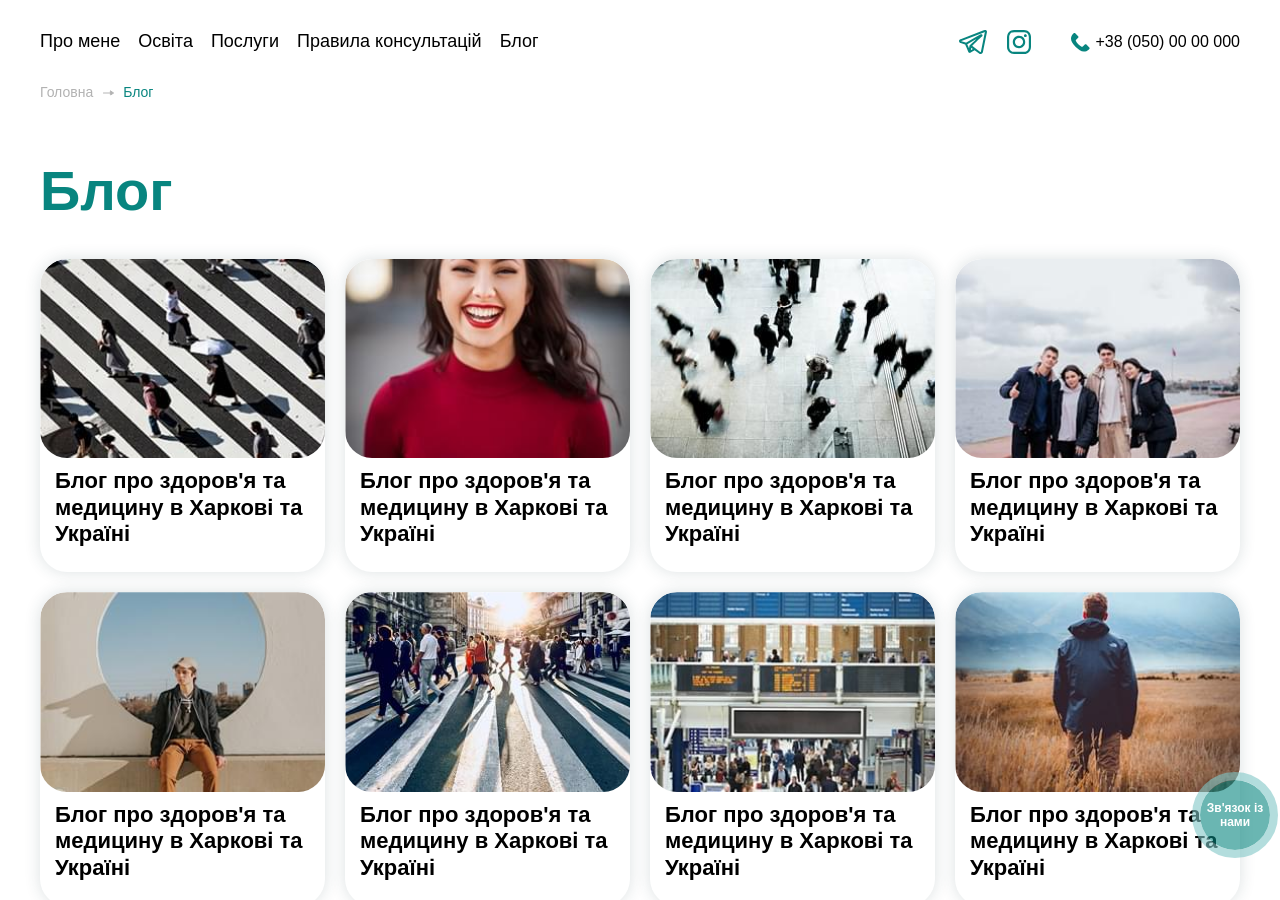
==== blog.html @ d9947105 "first commit" ====
<!DOCTYPE html>
<html lang="en" class="">

<head>
	<title>Blog</title>
	<meta charset="UTF-8">
	<meta name="format-detection" content="telephone=no">
	<!-- <style>body{opacity: 0;}</style> -->
	<link rel="stylesheet" href="css/style.min.css?_v=20260811154626">
	<link rel="shortcut icon" href="favicon.ico">
	<!-- <meta name="robots" content="noindex, nofollow"> -->
	<meta name="viewport" content="width=device-width, initial-scale=1.0">
</head>

<body class="main">
	<div class="wrapper">
		<header class="header">
			<div class="_container">
				<div class="header__right">
					<div class="header__burger">
						<span></span>
						<span></span>
						<span></span>
					</div>

					<nav class="header__navigation">
						<a href="index.html" class="header__link">Про мене</a>
						<a href="index.html#education" class="header__link">Освіта</a>
						<a href="index.html#services" class="header__link">Послуги</a>
						<a href="index.html#roles" class="header__link">Правила консультацій</a>
						<a href="blog.html" class="header__link">Блог</a>
					</nav>
				</div>

				<div class="header__left">
					<div class="header__socials">
						<a href="#" class="header__social">
							<svg width="28" height="24" viewBox="0 0 28 24" fill="none" xmlns="http://www.w3.org/2000/svg">
								<path fill-rule="evenodd" clip-rule="evenodd" d="M6.02925 14.5386C6.08953 14.5521 6.15037 14.5656 6.21107 14.5791C6.27741 14.7276 6.36302 14.9301 6.46281 15.1596C6.70657 15.7267 7.03498 16.483 7.37398 17.2797C8.0652 18.9135 8.76248 20.5742 8.9165 21.0603C9.10713 21.6545 9.30864 22.0461 9.52872 22.3297C9.64241 22.4647 9.77399 22.5998 9.92787 22.6808C10.0054 22.7348 10.0873 22.7753 10.1727 22.8023C10.1764 22.8023 10.1802 22.8023 10.184 22.8023C10.6245 22.9643 11.0261 22.8968 11.2774 22.8158C11.412 22.7753 11.5209 22.7213 11.598 22.6808C11.6373 22.6538 11.6705 22.6402 11.6971 22.6132H11.7033L15.5932 20.2367L20.0866 23.6124C20.1528 23.6664 20.2252 23.7069 20.3017 23.7339C20.8415 23.9634 21.3643 24.0445 21.8559 23.977C22.3469 23.9095 22.7366 23.7205 23.0267 23.4909C23.3108 23.2614 23.5035 23.0183 23.6234 22.8293C23.6846 22.7348 23.7306 22.6537 23.7631 22.5862C23.7793 22.5592 23.7924 22.5187 23.8026 22.5052L23.8155 22.4782L23.8205 22.4647L23.8225 22.4512H23.8243C23.8478 22.3972 23.866 22.3296 23.8784 22.2756L27.9803 1.98089C27.9934 1.91338 28 1.85935 28 1.79183C28 1.19771 27.7718 0.630599 27.2353 0.279526C26.7767 -0.00403267 26.2658 -0.0174696 25.943 0.00953604C25.5946 0.0365416 25.273 0.117565 25.0571 0.185079C24.9448 0.212084 24.8505 0.25252 24.7827 0.279526C24.7486 0.293029 24.7206 0.306558 24.6997 0.306558L24.6841 0.320074L1.67958 9.16447H1.67655C1.66183 9.17797 1.64311 9.178 1.62067 9.1915C1.57608 9.205 1.51648 9.23191 1.4467 9.25892C1.31071 9.32643 1.12008 9.4209 0.924361 9.54242C0.611646 9.75847 -0.107519 10.3391 0.013603 11.2843C0.110226 12.0405 0.639169 12.5132 0.961519 12.7292C1.13852 12.8508 1.30672 12.9452 1.42908 12.9992C1.48593 13.0262 1.60388 13.0667 1.65509 13.0937H1.66802L6.02925 14.5386ZM25.4892 2.18347H25.486C25.4745 2.18347 25.463 2.19698 25.4513 2.19698L2.41884 11.0547C2.40687 11.0682 2.39476 11.0682 2.38251 11.0682L2.36971 11.0818C2.35498 11.0818 2.3302 11.0953 2.29896 11.1088C2.28134 11.1088 2.2629 11.1223 2.24418 11.1358C2.26992 11.1493 2.29469 11.1629 2.31658 11.1764C2.33763 11.1764 2.35374 11.1899 2.36255 11.1899L6.68799 12.6211C6.76713 12.6481 6.84104 12.6752 6.90876 12.7157L21.1913 4.51942L21.2046 4.50591C21.215 4.50591 21.2287 4.49239 21.2451 4.49239C21.2776 4.46538 21.3222 4.45198 21.3753 4.42498C21.4744 4.37096 21.6331 4.28993 21.8117 4.23592C21.936 4.20891 22.3029 4.10088 22.6994 4.2224C22.9441 4.30342 23.1975 4.46547 23.3624 4.74903C23.4442 4.88406 23.4878 5.01899 23.509 5.15401C23.5651 5.35656 23.5562 5.55916 23.5123 5.72119C23.4176 6.09927 23.1522 6.38287 22.9107 6.61242C22.7037 6.80146 20.026 9.32646 17.3846 11.8245C16.0673 13.0802 14.7635 14.309 13.7889 15.2407L13.1489 15.8348L21.2309 21.9245C21.4163 21.9786 21.5259 21.9786 21.5765 21.9786C21.637 21.9651 21.6864 21.938 21.7369 21.911C21.7933 21.857 21.8427 21.803 21.8796 21.749L21.8811 21.7355L25.8596 2.06199C25.8005 2.07549 25.7408 2.08888 25.6833 2.11589C25.6182 2.12939 25.5643 2.15645 25.5288 2.16995C25.5111 2.16995 25.4984 2.18347 25.4915 2.18347H25.4892ZM13.8431 18.9134L12.2307 17.6982L11.8401 20.1422L13.8431 18.9134ZM10.7516 15.2946L12.355 13.7823C13.3296 12.8506 14.6336 11.6218 15.9511 10.3796L17.2896 9.1104L8.31543 14.255L8.36361 14.3765C8.60819 14.9436 8.93811 15.6997 9.27877 16.5099C9.53367 17.104 9.80014 17.7251 10.0428 18.3192L10.4323 15.8888C10.4699 15.6458 10.5866 15.4432 10.7516 15.2946Z" />
							</svg>
						</a>

						<a href="#" class="header__social">
							<svg width="24" height="24" viewBox="0 0 24 24" fill="none" xmlns="http://www.w3.org/2000/svg">
								<path d="M12 2.16867C15.1807 2.16867 15.6145 2.16867 16.9157 2.16867C18.0723 2.16867 18.6506 2.45783 19.0843 2.60241C19.6627 2.89157 20.0964 3.03615 20.5301 3.46988C20.9639 3.90362 21.253 4.33735 21.3976 4.91566C21.5422 5.3494 21.6867 5.92771 21.8313 7.08434C21.8313 8.38554 21.8313 8.6747 21.8313 12C21.8313 15.3253 21.8313 15.6145 21.8313 16.9157C21.8313 18.0723 21.5422 18.6506 21.3976 19.0843C21.1084 19.6627 20.9639 20.0964 20.5301 20.5301C20.0964 20.9639 19.6627 21.253 19.0843 21.3976C18.6506 21.5422 18.0723 21.6867 16.9157 21.8313C15.6145 21.8313 15.3253 21.8313 12 21.8313C8.6747 21.8313 8.38554 21.8313 7.08434 21.8313C5.92771 21.8313 5.3494 21.5422 4.91566 21.3976C4.33735 21.1084 3.90362 20.9639 3.46988 20.5301C3.03615 20.0964 2.74699 19.6627 2.60241 19.0843C2.45783 18.6506 2.31325 18.0723 2.16867 16.9157C2.16867 15.6145 2.16867 15.3253 2.16867 12C2.16867 8.6747 2.16867 8.38554 2.16867 7.08434C2.16867 5.92771 2.45783 5.3494 2.60241 4.91566C2.89157 4.33735 3.03615 3.90362 3.46988 3.46988C3.90362 3.03615 4.33735 2.74699 4.91566 2.60241C5.3494 2.45783 5.92771 2.31325 7.08434 2.16867C8.38554 2.16867 8.81928 2.16867 12 2.16867ZM12 0C8.6747 0 8.38554 0 7.08434 0C5.78313 0 4.91566 0.289157 4.19277 0.578314C3.46988 0.867471 2.74699 1.30121 2.0241 2.0241C1.30121 2.74699 1.01205 3.3253 0.578314 4.19277C0.289157 4.91566 0.144578 5.78313 0 7.08434C0 8.38554 0 8.81928 0 12C0 15.3253 0 15.6145 0 16.9157C0 18.2169 0.289157 19.0843 0.578314 19.8072C0.867471 20.5301 1.30121 21.253 2.0241 21.9759C2.74699 22.6988 3.3253 22.988 4.19277 23.4217C4.91566 23.7108 5.78313 23.8554 7.08434 24C8.38554 24 8.81928 24 12 24C15.1807 24 15.6145 24 16.9157 24C18.2169 24 19.0843 23.7108 19.8072 23.4217C20.5301 23.1325 21.253 22.6988 21.9759 21.9759C22.6988 21.253 22.988 20.6747 23.4217 19.8072C23.7108 19.0843 23.8554 18.2169 24 16.9157C24 15.6145 24 15.1807 24 12C24 8.81928 24 8.38554 24 7.08434C24 5.78313 23.7108 4.91566 23.4217 4.19277C23.1325 3.46988 22.6988 2.74699 21.9759 2.0241C21.253 1.30121 20.6747 1.01205 19.8072 0.578314C19.0843 0.289157 18.2169 0.144578 16.9157 0C15.6145 0 15.3253 0 12 0Z" />
								<path d="M12 5.78313C8.53012 5.78313 5.78313 8.53012 5.78313 12C5.78313 15.4699 8.53012 18.2169 12 18.2169C15.4699 18.2169 18.2169 15.4699 18.2169 12C18.2169 8.53012 15.4699 5.78313 12 5.78313ZM12 16.0482C9.83133 16.0482 7.95181 14.3133 7.95181 12C7.95181 9.83133 9.68675 7.95181 12 7.95181C14.1687 7.95181 16.0482 9.68675 16.0482 12C16.0482 14.1687 14.1687 16.0482 12 16.0482Z" />
								<path d="M18.3614 7.08434C19.1599 7.08434 19.8072 6.43704 19.8072 5.63856C19.8072 4.84007 19.1599 4.19277 18.3614 4.19277C17.563 4.19277 16.9157 4.84007 16.9157 5.63856C16.9157 6.43704 17.563 7.08434 18.3614 7.08434Z" />
							</svg>
						</a>
					</div>

					<a href="tel:380500000000" class="header__phone">
						<svg width="17" height="17" viewBox="0 0 17 17" fill="none" xmlns="http://www.w3.org/2000/svg">
							<path d="M1.75726 0.906195L2.37053 0.292922C2.76105 -0.097602 3.39422 -0.0976027 3.78474 0.292922L6.37053 2.87871C6.76105 3.26923 6.76105 3.9024 6.37053 4.29292L4.57812 6.08533C4.27924 6.38422 4.20514 6.84082 4.39417 7.21888C5.48693 9.40439 7.25906 11.1765 9.44457 12.2693C9.82263 12.4583 10.2792 12.3842 10.5781 12.0853L12.3705 10.2929C12.7611 9.9024 13.3942 9.9024 13.7847 10.2929L16.3705 12.8787C16.7611 13.2692 16.7611 13.9024 16.3705 14.2929L15.7573 14.9062C13.6459 17.0175 10.3033 17.2551 7.91462 15.4636L6.70621 14.5572C4.96268 13.2496 3.41386 11.7008 2.10621 9.95724L1.1999 8.74883C-0.591641 6.36011 -0.354095 3.01755 1.75726 0.906195Z" />
						</svg>
						<span>+38 (050) 00 00 000</span>
					</a>
				</div>
			</div>
		</header>

		<div class="menu">
			<div class="menu__close">
				<span></span>
				<span></span>
			</div>

			<div class="menu__content">
				<div class="menu__title">Навігація</div>

				<nav class="menu__navigation">
					<a href="index.html" class="menu__link">Про мене</a>
					<a href="index.html#education" class="menu__link">Освіта</a>
					<a href="index.html#services" class="menu__link">Послуги</a>
					<a href="index.html#roles" class="menu__link">Правила консультацій</a>
					<a href="blog.html" class="menu__link">Блог</a>
				</nav>

				<div class="menu__socails">
					<a href="#" class="menu__social">
						<img src="img/icon/telegram.svg" alt="Image">
					</a>
					<a href="#" class="menu__social">
						<img src="img/icon/instagram.svg" alt="Image">
					</a>
				</div>
			</div>
		</div>


		<main class="page">
			<div class="breadcrumbs">
				<div class="_container">
					<ul class="breadcrumbs__list">
						<li><a href="index.html" class="breadcrumbs__item link">Головна</a></li>
						<li class="breadcrumbs__item">Блог</li>
					</ul>
				</div>
			</div>

			<section class="blogs section">
				<div class="_container">
					<h2 class="blogs__title section__title">Блог</h2>

					<div class="blogs__body">
						<a href="page.html" class="blogs__item">
							<div class="blogs__item-image">
								<img src="img/blog/image01.jpg" alt="Image">
							</div>
							<h3 class="blogs__item-title">Блог про здоров'я та медицину в Харкові та Україні</h3>
						</a>
						<a href="page.html" class="blogs__item">
							<div class="blogs__item-image">
								<img src="img/blog/image02.jpg" alt="Image">
							</div>
							<h3 class="blogs__item-title">Блог про здоров'я та медицину в Харкові та Україні</h3>
						</a>
						<a href="page.html" class="blogs__item">
							<div class="blogs__item-image">
								<img src="img/blog/image03.jpg" alt="Image">
							</div>
							<h3 class="blogs__item-title">Блог про здоров'я та медицину в Харкові та Україні</h3>
						</a>
						<a href="page.html" class="blogs__item">
							<div class="blogs__item-image">
								<img src="img/blog/image04.jpg" alt="Image">
							</div>
							<h3 class="blogs__item-title">Блог про здоров'я та медицину в Харкові та Україні</h3>
						</a>
						<a href="page.html" class="blogs__item">
							<div class="blogs__item-image">
								<img src="img/blog/image05.jpg" alt="Image">
							</div>
							<h3 class="blogs__item-title">Блог про здоров'я та медицину в Харкові та Україні</h3>
						</a>
						<a href="page.html" class="blogs__item">
							<div class="blogs__item-image">
								<img src="img/blog/image06.jpg" alt="Image">
							</div>
							<h3 class="blogs__item-title">Блог про здоров'я та медицину в Харкові та Україні</h3>
						</a>
						<a href="page.html" class="blogs__item">
							<div class="blogs__item-image">
								<img src="img/blog/image07.jpg" alt="Image">
							</div>
							<h3 class="blogs__item-title">Блог про здоров'я та медицину в Харкові та Україні</h3>
						</a>
						<a href="page.html" class="blogs__item">
							<div class="blogs__item-image">
								<img src="img/blog/image08.jpg" alt="Image">
							</div>
							<h3 class="blogs__item-title">Блог про здоров'я та медицину в Харкові та Україні</h3>
						</a>
						<a href="page.html" class="blogs__item">
							<div class="blogs__item-image">
								<img src="img/blog/image09.jpg" alt="Image">
							</div>
							<h3 class="blogs__item-title">Блог про здоров'я та медицину в Харкові та Україні</h3>
						</a>
						<a href="page.html" class="blogs__item">
							<div class="blogs__item-image">
								<img src="img/blog/image10.jpg" alt="Image">
							</div>
							<h3 class="blogs__item-title">Блог про здоров'я та медицину в Харкові та Україні</h3>
						</a>
					</div>
				</div>
			</section>

			<div class="info">
				<div class="_container">
					<div class="info__body">
						<h2>Текст для SEO</h2>
						<p><a href="#">Lorem Ipsum</a> - це текст-"риба", що використовується в друкарстві та дизайні. Lorem Ipsum є, фактично, стандартною "рибою" аж з XVI сторіччя, коли невідомий друкар взяв шрифтову гранку та склав на ній підбірку зразків шрифтів. "Риба" не тільки успішно пережила п'ять століть, але й прижилася в електронному верстуванні, залишаючись по суті незмінною. Вона популяризувалась в 60-их роках минулого сторіччя завдяки виданню зразків шрифтів Letraset, які містили уривки з Lorem Ipsum, і вдруге - нещодавно завдяки програмам комп'ютерного верстування на кшталт Aldus Pagemaker, які використовували різні версії Lorem Ipsum.</p>
						<blockquote>Звідки він походить?На відміну від поширеної думки Lorem Ipsum не є випадковим набором літер. Він походить з уривку класичної латинської літератури 45 року до н.е., тобто має більш як 2000-річну історію.</blockquote>
						<p>верстуванні, залишаючись по суті незмінною. Вона популяризувалась в 60-их роках минулого сторіччя завдяки виданню зразків шрифтів Letraset, які містили уривки з Lorem Ipsum, і вдруге - нещодавно завдяки програмам комп'ютерного верстування на кшталт Aldus Pagemaker, які використовували різні версії Lorem Ipsum.</p>
						<ul>
							<li>Позиція у списку Letraset</li>
							<li>Позиція у списку Letraset</li>
						</ul>
						<p>Lorem Ipsum, і в 60-их роках минулого сторіччя завдяки виданню зразків шрифтів Letraset, які містили уривки з Lorem Ipsum, і вдруге - нещодавно завдяки програмам комп'ютерного вдруге - нещодавно завдяки програмам комп'ютерного верстування на кшталт Aldus Pagemaker, які використовували різні версії Lorem Ipsum.</p>
						<ol>
							<li>Позиція у списку Letraset</li>
							<li>Позиція у списку Letraset</li>
						</ol>
						<table>
							<tr>
								<th>Table column name</th>
								<th>Table column name</th>
								<th>Table column name</th>
								<th>Table column name</th>
							</tr>
							<tr>
								<td>Table Content</td>
								<td>Here is also the content of the table</td>
								<td>Here is also the content of the table</td>
								<td>Table Content</td>
							</tr>
							<tr>
								<td>Table Content</td>
								<td>Here is also the content of the table</td>
								<td>Here is also the content of the table</td>
								<td>Table Content</td>
							</tr>
							<tr>
								<td>Table Content</td>
								<td>Here is also the content of the table</td>
								<td>Here is also the content of the table</td>
								<td>Table Content</td>
							</tr>
							<tr>
								<td>Table Content</td>
								<td>Here is also the content of the table</td>
								<td>Here is also the content of the table</td>
								<td>Table Content</td>
							</tr>
						</table>
						<h1>H1 Heading — 40 px</h1>
						<h2>H2 Heading — 28 px</h2>
						<h3>H3 Heading — 24 px</h3>
						<h4>H4 Heading — 22 px</h4>
						<h5>H5 Heading — 20 px</h5>
						<h6>H6 Heading — 18 px</h6>
					</div>
				</div>
			</div>
		</main>

		<a href="#" class="callback">Зв'язок із нами</a>
		<footer class="footer">
			<div class="_container">
				<div class="footer__main">
					<div class="footer__nav">
						<div class="footer__nav-title">Навігація</div>

						<nav class="footer__nav-list">
							<a href="index.html" class="footer__nav-link">Про мене</a>
							<a href="index.html#education" class="footer__nav-link">Освіта</a>
							<a href="index.html#services" class="footer__nav-link">Послуги</a>
							<a href="index.html#roles" class="footer__nav-link">Правила консультацій</a>
							<a href="blog.html" class="footer__nav-link">Блог</a>
						</nav>
					</div>

					<div class="footer__socials">
						<a href="#" class="footer__social">
							<svg width="28" height="24" viewBox="0 0 28 24" fill="none" xmlns="http://www.w3.org/2000/svg">
								<path fill-rule="evenodd" clip-rule="evenodd" d="M6.02925 14.5386C6.08953 14.5521 6.15037 14.5656 6.21107 14.5791C6.27741 14.7276 6.36302 14.9301 6.46281 15.1596C6.70657 15.7267 7.03498 16.483 7.37398 17.2797C8.0652 18.9135 8.76248 20.5742 8.9165 21.0603C9.10713 21.6545 9.30864 22.0461 9.52872 22.3297C9.64241 22.4647 9.77399 22.5998 9.92787 22.6808C10.0054 22.7348 10.0873 22.7753 10.1727 22.8023C10.1764 22.8023 10.1802 22.8023 10.184 22.8023C10.6245 22.9643 11.0261 22.8968 11.2774 22.8158C11.412 22.7753 11.5209 22.7213 11.598 22.6808C11.6373 22.6538 11.6705 22.6402 11.6971 22.6132H11.7033L15.5932 20.2367L20.0866 23.6124C20.1528 23.6664 20.2252 23.7069 20.3017 23.7339C20.8415 23.9634 21.3643 24.0445 21.8559 23.977C22.3469 23.9095 22.7366 23.7205 23.0267 23.4909C23.3108 23.2614 23.5035 23.0183 23.6234 22.8293C23.6846 22.7348 23.7306 22.6537 23.7631 22.5862C23.7793 22.5592 23.7924 22.5187 23.8026 22.5052L23.8155 22.4782L23.8205 22.4647L23.8225 22.4512H23.8243C23.8478 22.3972 23.866 22.3296 23.8784 22.2756L27.9803 1.98089C27.9934 1.91338 28 1.85935 28 1.79183C28 1.19771 27.7718 0.630599 27.2353 0.279526C26.7767 -0.00403267 26.2658 -0.0174696 25.943 0.00953604C25.5946 0.0365416 25.273 0.117565 25.0571 0.185079C24.9448 0.212084 24.8505 0.25252 24.7827 0.279526C24.7486 0.293029 24.7206 0.306558 24.6997 0.306558L24.6841 0.320074L1.67958 9.16447H1.67655C1.66183 9.17797 1.64311 9.178 1.62067 9.1915C1.57608 9.205 1.51648 9.23191 1.4467 9.25892C1.31071 9.32643 1.12008 9.4209 0.924361 9.54242C0.611646 9.75847 -0.107519 10.3391 0.013603 11.2843C0.110226 12.0405 0.639169 12.5132 0.961519 12.7292C1.13852 12.8508 1.30672 12.9452 1.42908 12.9992C1.48593 13.0262 1.60388 13.0667 1.65509 13.0937H1.66802L6.02925 14.5386ZM25.4892 2.18347H25.486C25.4745 2.18347 25.463 2.19698 25.4513 2.19698L2.41884 11.0547C2.40687 11.0682 2.39476 11.0682 2.38251 11.0682L2.36971 11.0818C2.35498 11.0818 2.3302 11.0953 2.29896 11.1088C2.28134 11.1088 2.2629 11.1223 2.24418 11.1358C2.26992 11.1493 2.29469 11.1629 2.31658 11.1764C2.33763 11.1764 2.35374 11.1899 2.36255 11.1899L6.68799 12.6211C6.76713 12.6481 6.84104 12.6752 6.90876 12.7157L21.1913 4.51942L21.2046 4.50591C21.215 4.50591 21.2287 4.49239 21.2451 4.49239C21.2776 4.46538 21.3222 4.45198 21.3753 4.42498C21.4744 4.37096 21.6331 4.28993 21.8117 4.23592C21.936 4.20891 22.3029 4.10088 22.6994 4.2224C22.9441 4.30342 23.1975 4.46547 23.3624 4.74903C23.4442 4.88406 23.4878 5.01899 23.509 5.15401C23.5651 5.35656 23.5562 5.55916 23.5123 5.72119C23.4176 6.09927 23.1522 6.38287 22.9107 6.61242C22.7037 6.80146 20.026 9.32646 17.3846 11.8245C16.0673 13.0802 14.7635 14.309 13.7889 15.2407L13.1489 15.8348L21.2309 21.9245C21.4163 21.9786 21.5259 21.9786 21.5765 21.9786C21.637 21.9651 21.6864 21.938 21.7369 21.911C21.7933 21.857 21.8427 21.803 21.8796 21.749L21.8811 21.7355L25.8596 2.06199C25.8005 2.07549 25.7408 2.08888 25.6833 2.11589C25.6182 2.12939 25.5643 2.15645 25.5288 2.16995C25.5111 2.16995 25.4984 2.18347 25.4915 2.18347H25.4892ZM13.8431 18.9134L12.2307 17.6982L11.8401 20.1422L13.8431 18.9134ZM10.7516 15.2946L12.355 13.7823C13.3296 12.8506 14.6336 11.6218 15.9511 10.3796L17.2896 9.1104L8.31543 14.255L8.36361 14.3765C8.60819 14.9436 8.93811 15.6997 9.27877 16.5099C9.53367 17.104 9.80014 17.7251 10.0428 18.3192L10.4323 15.8888C10.4699 15.6458 10.5866 15.4432 10.7516 15.2946Z" />
							</svg>
						</a>

						<a href="#" class="footer__social">
							<svg width="24" height="24" viewBox="0 0 24 24" fill="none" xmlns="http://www.w3.org/2000/svg">
								<path d="M12 2.16867C15.1807 2.16867 15.6145 2.16867 16.9157 2.16867C18.0723 2.16867 18.6506 2.45783 19.0843 2.60241C19.6627 2.89157 20.0964 3.03615 20.5301 3.46988C20.9639 3.90362 21.253 4.33735 21.3976 4.91566C21.5422 5.3494 21.6867 5.92771 21.8313 7.08434C21.8313 8.38554 21.8313 8.6747 21.8313 12C21.8313 15.3253 21.8313 15.6145 21.8313 16.9157C21.8313 18.0723 21.5422 18.6506 21.3976 19.0843C21.1084 19.6627 20.9639 20.0964 20.5301 20.5301C20.0964 20.9639 19.6627 21.253 19.0843 21.3976C18.6506 21.5422 18.0723 21.6867 16.9157 21.8313C15.6145 21.8313 15.3253 21.8313 12 21.8313C8.6747 21.8313 8.38554 21.8313 7.08434 21.8313C5.92771 21.8313 5.3494 21.5422 4.91566 21.3976C4.33735 21.1084 3.90362 20.9639 3.46988 20.5301C3.03615 20.0964 2.74699 19.6627 2.60241 19.0843C2.45783 18.6506 2.31325 18.0723 2.16867 16.9157C2.16867 15.6145 2.16867 15.3253 2.16867 12C2.16867 8.6747 2.16867 8.38554 2.16867 7.08434C2.16867 5.92771 2.45783 5.3494 2.60241 4.91566C2.89157 4.33735 3.03615 3.90362 3.46988 3.46988C3.90362 3.03615 4.33735 2.74699 4.91566 2.60241C5.3494 2.45783 5.92771 2.31325 7.08434 2.16867C8.38554 2.16867 8.81928 2.16867 12 2.16867ZM12 0C8.6747 0 8.38554 0 7.08434 0C5.78313 0 4.91566 0.289157 4.19277 0.578314C3.46988 0.867471 2.74699 1.30121 2.0241 2.0241C1.30121 2.74699 1.01205 3.3253 0.578314 4.19277C0.289157 4.91566 0.144578 5.78313 0 7.08434C0 8.38554 0 8.81928 0 12C0 15.3253 0 15.6145 0 16.9157C0 18.2169 0.289157 19.0843 0.578314 19.8072C0.867471 20.5301 1.30121 21.253 2.0241 21.9759C2.74699 22.6988 3.3253 22.988 4.19277 23.4217C4.91566 23.7108 5.78313 23.8554 7.08434 24C8.38554 24 8.81928 24 12 24C15.1807 24 15.6145 24 16.9157 24C18.2169 24 19.0843 23.7108 19.8072 23.4217C20.5301 23.1325 21.253 22.6988 21.9759 21.9759C22.6988 21.253 22.988 20.6747 23.4217 19.8072C23.7108 19.0843 23.8554 18.2169 24 16.9157C24 15.6145 24 15.1807 24 12C24 8.81928 24 8.38554 24 7.08434C24 5.78313 23.7108 4.91566 23.4217 4.19277C23.1325 3.46988 22.6988 2.74699 21.9759 2.0241C21.253 1.30121 20.6747 1.01205 19.8072 0.578314C19.0843 0.289157 18.2169 0.144578 16.9157 0C15.6145 0 15.3253 0 12 0Z" />
								<path d="M12 5.78313C8.53012 5.78313 5.78313 8.53012 5.78313 12C5.78313 15.4699 8.53012 18.2169 12 18.2169C15.4699 18.2169 18.2169 15.4699 18.2169 12C18.2169 8.53012 15.4699 5.78313 12 5.78313ZM12 16.0482C9.83133 16.0482 7.95181 14.3133 7.95181 12C7.95181 9.83133 9.68675 7.95181 12 7.95181C14.1687 7.95181 16.0482 9.68675 16.0482 12C16.0482 14.1687 14.1687 16.0482 12 16.0482Z" />
								<path d="M18.3614 7.08434C19.1599 7.08434 19.8072 6.43704 19.8072 5.63856C19.8072 4.84007 19.1599 4.19277 18.3614 4.19277C17.563 4.19277 16.9157 4.84007 16.9157 5.63856C16.9157 6.43704 17.563 7.08434 18.3614 7.08434Z" />
							</svg>
						</a>
					</div>
				</div>

				<div class="footer__bottom">
					<div class="footer__info">Усі права захищено 2026</div>
					<a href="#" class="footer__author">
						<svg width="86" height="26" viewBox="0 0 86 26" fill="none" xmlns="http://www.w3.org/2000/svg">
							<path fill-rule="evenodd" clip-rule="evenodd" d="M39.7077 17.31V20.3841H27.3735V17.31H39.7077ZM39.7077 11.454V14.5285H27.3735V11.454H39.7077ZM39.7077 5.59866V8.67177H27.3735V5.59866H39.7077ZM65.1803 5.40302V20.5784H62.2224V5.40302H65.1803ZM65.1803 0.0868823V3.16082H62.2224V0.0868823H65.1803ZM13.0856 5.20725V8.28125H8.02179V20.3841H5.06385V8.28125H0V5.20725H13.0856ZM78.699 12.9908L86 20.579H81.8162L76.6068 15.1639L71.3987 20.579H67.2143L74.5159 12.9903L67.2143 5.40272H71.3987L76.6068 10.8163L81.8162 5.40272H86L78.699 12.9908ZM44.1147 5.20725H48.5516C54.2583 5.20725 58.9026 10.0337 58.9026 15.9658V20.3835H55.9458V15.9658C55.9458 11.7285 52.6278 8.28125 48.5516 8.28125H47.0714V20.3835H44.1147V5.20725ZM18.2569 15.8492L18.2456 15.8265L16.8534 11.5809C15.2482 6.72508 16.9779 1.97748 19.6916 0H23.0296C19.9927 3.4766 18.8816 6.53392 20.0764 10.1503L21.4691 14.3956L21.4803 14.4186C23.0851 19.2755 21.3528 24.022 18.6421 26H15.305C18.3406 22.5229 19.4517 19.4656 18.2569 15.8492Z" />
						</svg>
					</a>
				</div>
			</div>
		</footer>

	</div>
	<script src="js/app.min.js?_v=20260811154626"></script>
</body>

</html>
---- css/style.min.css ----
@font-face{font-family:Inter;font-display:swap;src:url(../fonts/Inter-Bold.woff2) format("woff2");font-weight:700;font-style:normal}@font-face{font-family:Inter;font-display:swap;src:url(../fonts/Inter-Regular.woff2) format("woff2");font-weight:400;font-style:normal}*{padding:0;margin:0;border:0}*,*::after,*::before{box-sizing:border-box}*::after,*::before{display:inline-block}body,html{height:100%;overflow:hidden;min-width:320px}body{color:#000;font-family:Montserrat,sans-serif;font-size:1rem;line-height:1.2;-ms-text-size-adjust:100%;-moz-text-size-adjust:100%;-webkit-text-size-adjust:100%;-webkit-font-smoothing:antialiased;-moz-osx-font-smoothing:grayscale}button,input,textarea{font-family:Montserrat,sans-serif;font-size:inherit;line-height:inherit;color:inherit;background-color:rgba(0,0,0,0)}input,textarea{width:100%}label{display:inline-block}button,option,select{cursor:pointer}a{display:inline-block;color:inherit;text-decoration:none}ul li{list-style:none}img{vertical-align:top}h1,h2,h3,h4,h5,h6{font-weight:inherit;font-size:inherit}html{scroll-behavior:smooth}.wrapper{height:100%;display:flex;flex-direction:column;overflow-y:auto;overflow-x:hidden;-webkit-overflow-scrolling:touch}.wrapper>main{flex:1 1 auto}.wrapper>*{min-width:0}.lock .wrapper{overflow:hidden;touch-action:none;-ms-scroll-chaining:none;overscroll-behavior:none}._container{padding:0 20px}.header{position:sticky;z-index:20;top:0;left:0;width:100%;background-color:#fff;padding-top:env(safe-area-inset-top);transition:all .5s ease}.header::before{content:"";position:absolute;top:calc(-1*env(safe-area-inset-top));left:0;width:100%;height:env(safe-area-inset-top);background-color:#fff;z-index:-1}.header.scroll{box-shadow:0 0 20px rgba(0,0,0,.2)}.header ._container{display:flex;align-items:center;justify-content:space-between;gap:20px;height:84px}.header__right{display:flex;align-items:center}.header__burger{display:flex;flex-direction:column;justify-content:space-between;width:30px;height:24px}.header__burger span{width:100%;height:3px;border-radius:25px;background-color:#000}.header__burger span:nth-child(2){width:20px}.header__navigation{display:none}.header__left{display:flex;align-items:center;gap:20px}.header__socials{display:flex;gap:20px}.header__social{height:24px}.header__social svg{height:100%;fill:#08857f;transition:fill .5s ease}.header__phone{display:flex;align-items:center;gap:5px}.header__phone svg{height:24px;width:24px;fill:#08857f;transition:fill .5s ease}.header__phone span{display:none;white-space:nowrap;line-height:120%;transition:color .5s ease}.menu{position:fixed;z-index:30;top:0;left:0;width:100%;height:100vh;padding:0 20px;background-color:#f1fcfa;-webkit-transform:translateY(-150%);transform:translateY(-150%);transition:all .8s ease}.menu.active{-webkit-transform:translateY(0);transform:translateY(0)}.menu__close{position:relative;margin:30px 0;height:24px;width:30px}.menu__close span{position:absolute;top:50%;left:50%;-webkit-transform:translate(-50%,-50%);transform:translate(-50%,-50%);width:30px;height:3px;border-radius:25px;background-color:#000}.menu__close span:first-child{-webkit-transform:translate(-50%,-50%) rotate(45deg);transform:translate(-50%,-50%) rotate(45deg)}.menu__close span:last-child{-webkit-transform:translate(-50%,-50%) rotate(-45deg);transform:translate(-50%,-50%) rotate(-45deg)}.menu__content{margin:0 -20px;padding:0 20px 50px;height:calc(100vh - 84px);overflow-y:auto}.menu__title{margin-bottom:25px;font-size:40px;font-weight:700;line-height:140%;color:#08857f}.menu__navigation{margin-bottom:70px;display:flex;flex-direction:column;gap:25px}.menu__link{font-size:35px;font-weight:700;line-height:120%;color:#617d7b}.menu__socails{display:flex;justify-content:center;gap:30px}.menu__social{height:24px}.menu__social img{height:100%}.footer{margin-top:45px;padding:45px 0;background-color:#f1fcfa}.footer__main{margin-bottom:50px;display:flex;flex-direction:column;align-items:center;gap:50px}.footer__nav{display:flex;flex-direction:column;gap:15px}.footer__nav-title{font-size:20px;font-weight:700;line-height:120%;text-align:center;color:#08857f}.footer__nav-list{display:flex;flex-direction:column;align-items:center;gap:10px}.footer__nav-link{font-weight:700;line-height:120%;text-align:center;color:#617d7b;transition:color .5s ease}.footer__socials{display:flex;justify-content:center;gap:15px}.footer__social{height:24px}.footer__social svg{height:100%;fill:#08857f;transition:fill .5s ease}.footer__bottom{display:flex;flex-direction:column;align-items:center;gap:45px}.footer__info{font-size:16px;font-weight:700;line-height:120%;color:#08857f}.footer__author{height:26px}.footer__author svg{height:100%;fill:#dae9e6;transition:fill .5s ease}body::after{content:"";background-color:rgba(0,0,0,.5);position:fixed;width:100%;height:100%;top:0;left:0;opacity:0;transition:opacity .8s ease 0s;pointer-events:none;z-index:149}.popup_show body::after{opacity:1}.popup{position:fixed;top:0;left:0;bottom:0;right:0;transition:visibility .8s ease 0s;visibility:hidden;pointer-events:none}.popup.popup_show{z-index:150;visibility:visible;overflow:auto;pointer-events:auto}.popup.popup_show .popup__content{visibility:visible;-webkit-transform:scale(1);transform:scale(1)}.popup__wrapper{display:flex;flex-direction:column;align-items:center;padding:20px 0;min-height:100%;flex:1 1 auto;width:100%;display:flex;justify-content:center;align-items:center}.popup__content{position:relative;display:flex;flex-direction:column;gap:20px;visibility:hidden;-webkit-transform:scale(0);transform:scale(0);transition:-webkit-transform .3s ease 0s;transition:transform .3s ease 0s;transition:transform .3s ease 0s,-webkit-transform .3s ease 0s;background-color:#fff;padding:45px 15px 30px;width:100%;max-width:380px;box-shadow:0 0 15px rgba(40,71,73,.16);border-radius:27px}.popup__close{position:absolute;top:20px;right:15px;width:22px;height:22px;cursor:pointer}.popup__close::after,.popup__close::before{content:"";display:block;position:absolute;top:50%;left:50%;width:30px;height:3px;background-color:#08857f;border-radius:20px;transition:all .5s ease}.popup__close::before{-webkit-transform:translate(-50%,-50%) rotate(45deg);transform:translate(-50%,-50%) rotate(45deg)}.popup__close::after{-webkit-transform:translate(-50%,-50%) rotate(-45deg);transform:translate(-50%,-50%) rotate(-45deg)}.popup__title{font-size:30px;line-height:120%;font-weight:700;text-align:center}.popup__form{display:flex;flex-direction:column;align-items:center;gap:10px}.popup__form-title{margin-bottom:10px;align-self:start;line-height:120%}.popup__button{position:relative;margin-top:30px;padding:10px 20px!important;cursor:pointer}.popup__button input{display:block;position:absolute;z-index:2;top:0;left:0;width:100%;height:100%;opacity:0;cursor:pointer}.select{min-width:0;position:relative;width:100%}.select__body{position:relative}.select__title{position:relative;cursor:pointer;width:100%}.select__value{display:flex;min-width:0;align-items:center;padding:7px 25px;text-align:left;gap:.625rem;border:1px solid #81c7c6;border-radius:23px;transition:all .5s ease}.select.error .select__value{border-color:red}.select__content{flex:1 1 auto;overflow:hidden;font-size:16px;line-height:125%;text-overflow:ellipsis;white-space:nowrap}.select__text{flex:1 1 auto;overflow:hidden;text-overflow:ellipsis;white-space:nowrap;text-align:left}.select__input{width:100%;background-color:rgba(0,0,0,0);height:100%}.select__options{position:absolute;left:0;top:100%;min-width:100%;padding:0;background-color:#fff;border:1px solid #81c7c6;border-radius:23px;overflow:hidden}.select__scroll{display:flex;flex-direction:column;overflow-y:auto}.select__scroll::-webkit-scrollbar{width:4px}.select__scroll::-webkit-scrollbar-track{background:#fff}.select__scroll::-webkit-scrollbar-thumb{background:#888;border-radius:4px}.select__scroll::-webkit-scrollbar-thumb:hover{background:#555}.select__option{width:100%;padding:10px;transition:all .5s ease}.select__option._select-selected{color:#08857f;background-color:#f1fcfa}.select__row{display:flex;align-items:center;gap:12px}.select__asset img{height:20px}.select__label{flex-shrink:0;white-space:nowrap}.input{padding:7px 25px;font-size:16px;line-height:125%;border:1px solid #81c7c6;border-radius:23px;outline:0;transition:all .5s ease}.input:focus{border-color:#08857f}.input.error{border-color:red}textarea.input{min-height:100px;padding:10px 25px}.button{padding:20px 35px;line-height:120%;font-weight:700;color:#fff;background-color:#08857f;border:2px solid #08857f;border-radius:50px;transition:all .5s ease}.section{padding:45px 0}.section._watcher-view .section__title{opacity:1;-webkit-transform:translateY(0);transform:translateY(0)}.section__title{margin-bottom:20px;font-size:56px;font-weight:700;line-height:120%;color:#08857f;opacity:0;-webkit-transform:translateY(200px);transform:translateY(200px);transition:all 2s cubic-bezier(.16,1,.3,1)}.slider__actions{margin-top:35px;display:flex;align-items:center;justify-content:center}.slider__pagination{display:flex;align-items:center;gap:8px}.slider__pagination .swiper-pagination-bullet{width:8px;height:8px;background-color:#81c7c6;border-radius:50%;cursor:pointer;transition:all .5s ease}.slider__pagination .swiper-pagination-bullet.swiper-pagination-bullet-active{width:19px;background-color:#08857f;border-radius:9px;cursor:default}.slider__navigation{display:none}.slider__arrow{width:49px;height:28px;cursor:pointer}.slider__arrow svg{height:100%;width:100%;stroke:#08857f;transition:stroke .5s ease}.slider__arrow-next{-webkit-transform:rotate(180deg);transform:rotate(180deg)}.about{padding:10px 0 45px;background-image:url(../img/main-bg.svg);background-position:center 100px;background-size:auto 530px;background-repeat:no-repeat}.about__container{margin-bottom:90px;min-height:calc(100vh - 84px);opacity:0;-webkit-transform:translateX(-200px);transform:translateX(-200px);transition:all 2s cubic-bezier(.16,1,.3,1)}.about__container._watcher-view{opacity:1;-webkit-transform:translateX(0);transform:translateX(0);transition-delay:.5s}.about__name{font-size:56px;font-weight:700;line-height:120%}.about__name span{color:#08857f}.about__prof{margin-bottom:25px;font-size:22px;font-weight:700;line-height:120%}.about__image{margin-bottom:25px;position:relative;padding-top:100%;width:100%;border:3px solid #08857f;border-radius:50%;overflow:hidden}.about__image img{position:absolute;left:50%;top:50%;-webkit-transform:translate(-50%,-50%);transform:translate(-50%,-50%);width:100%;height:100%;-o-object-fit:cover;object-fit:cover}.about__spec{margin-bottom:15px}.about__spec-title{margin-bottom:15px;font-size:18px;line-height:120%;font-weight:700}.about__spec-list{display:flex;flex-direction:column;gap:5px}.about__spec-elem{list-style-type:disc;list-style-position:inside;font-size:120%;color:#617d7b}.about__member{margin-bottom:30px;display:flex;flex-direction:column;gap:10px}.about__member p{line-height:120%}.about__quantity{display:flex;flex-direction:column;gap:35px}.about__quantity-item._watcher-view .about__quantity-item-wrap{opacity:1;-webkit-transform:translateY(0);transform:translateY(0)}.about__quantity-item-wrap{display:flex;flex-direction:column;align-items:center;padding:25px 40px;background-color:#f1fcfa;border-radius:25px;opacity:0;-webkit-transform:translateY(200px);transform:translateY(200px);transition:all 2s cubic-bezier(.16,1,.3,1)}.about__quantity-number{font-size:48px;line-height:120%;color:#08857f}.about__quantity-name{font-size:18px;line-height:120%}.education__body{display:flex;flex-direction:column;gap:35px}.education__info{opacity:0;-webkit-transform:translateX(-200px);transform:translateX(-200px);transition:all 2s cubic-bezier(.16,1,.3,1)}.education__info._watcher-view{opacity:1;-webkit-transform:translateX(0);transform:translateX(0)}.education__list{display:flex;flex-direction:column;gap:15px;margin-bottom:25px}.education__item{position:relative;padding-left:13px;line-height:120%;color:#617d7b}.education__item::before{content:"";position:absolute;top:6px;left:2px;width:5px;height:5px;background-color:#617d7b;border-radius:50%}.education__author{margin-bottom:10px;font-size:18px;font-weight:700;line-height:120%}.education__link{display:inline-block;position:relative;line-height:120%;color:#08857f;transition:color .5s ease}.education__link::after{content:"";position:absolute;left:0;bottom:0;width:100%;height:2px;background-color:#08857f;transition:all .5s ease}.education__slider{opacity:0;-webkit-transform:translateX(-200px);transform:translateX(-200px);transition:all 2s cubic-bezier(.16,1,.3,1)}.education__slider._watcher-view{opacity:1;-webkit-transform:translateX(0);transform:translateX(0)}.education__slide{display:flex;justify-content:center;align-items:center;background-color:#fff}.education__slide img{-o-object-fit:contain;object-fit:contain;width:100%;height:100%}.services__body{display:flex;flex-wrap:wrap;gap:20px}.services__item{flex:0 0 100%;width:100%;display:flex;flex-direction:column}.services__item._watcher-view .services__item-wrap{opacity:1;-webkit-transform:translateY(0);transform:translateY(0)}.services__item-wrap{width:100%;height:100%;display:flex;flex-direction:column;padding:0 0 25px;background-color:#fff;box-shadow:0 0 16px rgba(40,71,73,.16);border-radius:27px;overflow:hidden;opacity:0;-webkit-transform:translateY(200px);transform:translateY(200px);transition:all 2s cubic-bezier(.16,1,.3,1)}.services__item-image{position:relative;margin-bottom:10px;padding-top:56%;border-radius:27px;overflow:hidden}.services__item-image img{position:absolute;top:50%;left:50%;-webkit-transform:translate(-50%,-50%);transform:translate(-50%,-50%);width:100%;height:100%;-o-object-fit:cover;object-fit:cover}.services__item-title{margin-bottom:10px;padding:0 10px;font-size:22px;font-weight:700;line-height:120%}.services__item-text{flex:1 1 auto;margin-bottom:15px;padding:0 10px;line-height:120%;color:#617d7b}.services__item-cost{display:flex;align-items:start;gap:5px;margin-bottom:15px;padding:0 10px;font-size:28px;font-weight:700;line-height:120%}.services__item-cost span{font-size:14px;font-weight:400;line-height:120%;color:#81c7c6}.services__item-button{padding:0 10px;display:flex;justify-content:center}.services__item-button .button{padding:10px 35px}.roles__body{display:flex;flex-direction:column;gap:20px}.roles__row{display:flex;flex-direction:column;gap:20px}.roles__item{display:flex;flex-direction:column;width:100%}.roles__item._watcher-view .roles__item-wrap{opacity:1;-webkit-transform:translateY(0);transform:translateY(0)}.roles__item-wrap{width:100%;height:100%;display:flex;flex-direction:column;padding:20px;background-color:#f1fcfa;border:3px solid #eafaf7;border-radius:27px;opacity:0;-webkit-transform:translateY(200px);transform:translateY(200px);transition:all 2s cubic-bezier(.16,1,.3,1)}.roles__item-title{margin-bottom:15px;font-size:30px;font-weight:700;line-height:120%}.roles__item-text{line-height:120%;color:#617d7b}.feedbacks__slider{opacity:0;-webkit-transform:translateX(-200px);transform:translateX(-200px);transition:all 2s cubic-bezier(.16,1,.3,1)}.feedbacks__slider._watcher-view{opacity:1;-webkit-transform:translateX(0);transform:translateX(0);transition-delay:.5s}.feedbacks__slide{display:flex;flex-direction:column;gap:15px;background-color:#fff}.feedbacks__slide-name{line-height:120%;color:#b4c5c4}.feedbacks__slide-text{font-size:18px;line-height:120%;color:#617d7b}.questions{background-image:url(../img/main-bg.svg);background-position:center 80px;background-size:cover;background-repeat:no-repeat}.questions__title{font-size:30px}.questions__body{display:flex;flex-direction:column;gap:20px}.questions__item{padding:15px 35px;width:100%;background-color:#f1fcfa;border:1px solid #81c7c6;border-radius:23px;opacity:0;-webkit-transform:translateX(-200px);transform:translateX(-200px);transition:all 2s cubic-bezier(.16,1,.3,1)}.questions__item._watcher-view{opacity:1;-webkit-transform:translateX(0);transform:translateX(0);transition-delay:.5s}.questions__item-title{position:relative;padding-left:28px;list-style:none;font-weight:700;line-height:162.5%;cursor:pointer}.questions__item-title::before{content:"";position:absolute;left:0;top:50%;-webkit-transform:translateY(-50%);transform:translateY(-50%);width:12px;height:6px;background:url(../img/icon/arrow-accardion.svg) center/100% no-repeat;transition:all .5s ease}.questions__item-title._spoller-active::before{-webkit-transform:translateY(-50%) rotateX(180deg);transform:translateY(-50%) rotateX(180deg)}.questions__item-body{padding-top:10px;font-size:14px;line-height:185%;color:#555}.info{padding:45px 0}.info__body{display:flex;flex-direction:column;gap:20px}.info__body h1,.info__body h2,.info__body h3,.info__body h4,.info__body h5,.info__body h6{font-weight:700;line-height:120%;color:#08857f}.info__body h1{font-size:56px}.info__body h2{font-size:40px}.info__body h3{font-size:30px}.info__body h4{font-size:22px}.info__body h5{font-size:20px}.info__body h6{font-size:18px}.info__body img{display:inline-block;width:100%}.info__body p{line-height:120%}.info__body a{color:#08857f;line-height:120%;text-decoration:underline;transition:all .5s ease}.info__body blockquote{padding:20px;line-height:120%;background-color:#f1fcfa;border-radius:22px}.info__body ol,.info__body ul{display:flex;flex-direction:column;gap:8px}.info__body ol li,.info__body ul li{list-style-position:inside}.info__body ul li{list-style-type:disc}.info__body table{width:100%;border-collapse:collapse}.info__body table td,.info__body table th{padding:10px 15px;line-height:150%;min-width:200px}.info__body table th{text-align:left;color:#000;background-color:#f1fcfa;border:1px solid #b5b5b5;border-bottom:none}.info__body table td{border:1px solid #b5b5b5}.info__body table tr:nth-child(2) td{border-top:none}.info__table{width:100%;padding-bottom:10px;overflow-x:auto}.callback{position:fixed;z-index:50;right:10px;bottom:50px;width:70px;height:70px;display:flex;align-items:center;justify-content:center;font-size:12px;font-weight:700;line-height:120%;text-align:center;color:#fff;background-color:rgba(8,133,127,.6);border-radius:50%;cursor:pointer}.callback::after{content:"";position:absolute;display:block;top:calc(50% - 43px);left:calc(50% - 43px);width:86px;height:86px;border:8px solid rgba(129,199,198,.6);border-radius:50%}.breadcrumbs__list{display:flex;gap:30px;padding-bottom:5px;overflow-x:auto}.breadcrumbs__item{display:flex;align-items:center;font-size:14px;line-height:125%;color:#08857f;white-space:nowrap}.breadcrumbs__item.link{position:relative;color:#b2b2b2;transition:color .5s ease}.breadcrumbs__item.link::after{content:"";position:absolute;top:calc(50% - 3px);left:calc(100% + 10px);width:12px;height:6px;background:url(../img/icon/arrow-bc.svg) center/100% no-repeat}.blogs__title{opacity:1;-webkit-transform:translateY(0);transform:translateY(0)}.blogs__body{display:flex;flex-wrap:wrap;gap:20px}.blogs__item{flex:0 0 100%;width:100%;display:flex;flex-direction:column;gap:10px;padding:0 0 25px;background-color:#fff;border-radius:27px;box-shadow:0 0 16px rgba(40,71,73,.16);overflow:hidden;transition:all .5s ease}.blogs__item-image{position:relative;padding-top:70%;border-radius:27px;overflow:hidden}.blogs__item-image img{position:absolute;left:50%;top:50%;-webkit-transform:translate(-50%,-50%);transform:translate(-50%,-50%);width:100%;height:100%;-o-object-fit:cover;object-fit:cover}.blogs__item-title{padding:0 15px;font-size:22px;font-weight:700;line-height:120%}.blog__body img{display:inline-block;margin-bottom:20px;width:100%;border-radius:27px}.blog__body p{line-height:120%;margin-bottom:20px}.blog__body p:last-child{margin-bottom:0}@-webkit-keyframes callbackText{0%{opacity:1;-webkit-transform:scale(1);transform:scale(1)}50%{opacity:.5;-webkit-transform:scale(1.2);transform:scale(1.2)}100%{opacity:0;-webkit-transform:scale(1.4);transform:scale(1.4)}}@keyframes callbackText{0%{opacity:1;-webkit-transform:scale(1);transform:scale(1)}50%{opacity:.5;-webkit-transform:scale(1.2);transform:scale(1.2)}100%{opacity:0;-webkit-transform:scale(1.4);transform:scale(1.4)}}.swiper{overflow:hidden}.swiper-initialized{touch-action:pan-y}.swiper-wrapper{width:100%;height:100%;box-sizing:content-box;display:flex;position:relative}.swiper-vertical .swiper-wrapper{flex-direction:column}.swiper-autoheight .swiper-wrapper{align-items:flex-start}.swiper-initialized .swiper-slide{flex-shrink:0}.swiper-android .swiper-slide,.swiper-android .swiper-wrapper{-webkit-transform:translate3d(0,0,0);transform:translate3d(0,0,0)}.swiper-button-lock{display:none!important}@media (min-width:23.43625em){.header__phone svg{height:19px;width:19px}.header__phone span{display:inline-block}}@media (min-width:47.99875em){.footer__main{flex-direction:row;align-items:flex-start;justify-content:space-between;margin-bottom:20px}.footer__bottom{flex-direction:row;justify-content:flex-end;gap:35px}.popup__wrapper{padding:30px 20px}.services__item{flex:0 0 calc(50% - 10px);width:calc(50% - 10px)}.roles__row{flex-direction:row}.roles__row.reverse{flex-direction:row-reverse}.roles__item:first-child{flex:0 0 calc(40% - 10px);width:calc(40% - 10px)}.roles__item:last-child{flex:0 0 calc(60% - 10px);width:calc(60% - 10px)}.feedbacks__slider{width:720px}.questions__body{width:720px}.blogs__item{flex:0 0 calc(50% - 10px);width:calc(50% - 10px)}}@media (min-width:61.99875em){._container{padding:0;margin:0 auto;width:950px}.header__burger{display:none}.header__navigation{display:flex;align-items:center;gap:18px}.header__link{font-size:18px;line-height:120%;transition:color .5s ease}.header__link:hover{color:#617d7b}.header__left{gap:40px}.header__social:hover svg{fill:#617d7b}.header__phone:hover span{color:#617d7b}.header__phone:hover svg{fill:#617d7b}.footer{margin-top:50px;padding:50px 0}.footer__nav-link:hover{color:#08857f}.footer__social:hover svg{fill:#617d7b}.footer__author:hover svg{fill:#08857f}.popup__close:hover::after,.popup__close:hover::before{background-color:#617d7b}.select__title:hover .select__value{border-color:#08857f}.select__option:hover{background-color:#f1fcfa}.input:hover{border-color:#617d7b}.button:hover{background-color:#fff;color:#08857f}.section{padding:50px 0}.section__title{margin-bottom:35px}.section__title.center{text-align:center}.slider__actions{margin-top:25px;justify-content:space-between}.slider__pagination .swiper-pagination-bullet:hover{background-color:#08857f}.slider__navigation{display:flex;align-items:center;gap:30px}.slider__arrow:hover svg{stroke:#617d7b}.about{padding:20px 0 50px}.about{background-position:center 0;background-size:cover}.about__container{display:flex;align-items:center;gap:15px}.about__content{flex:1 1 auto}.about__name{margin-bottom:10px}.about__prof{margin-bottom:30px;font-size:26px}.about__image{margin-bottom:0}.about__member{margin-bottom:45px}.about__image-main{flex:0 0 44%}.about__quantity{flex-direction:row;gap:55px}.about__quantity-item._watcher-view:nth-child(2) .about__quantity-item-wrap{transition-delay:.3s}.about__quantity-item._watcher-view:last-child .about__quantity-item-wrap{transition-delay:.6s}.about__quantity-item-wrap{min-width:280px;align-items:flex-start}.education__body{align-items:flex-start;flex-direction:row;gap:20px}.education__info{flex:calc(50% - 10px);width:calc(50% - 10px)}.education__link:hover{color:#617d7b}.education__link:hover::after{background-color:#617d7b}.education__slider{flex:calc(50% - 10px);width:calc(50% - 10px);-webkit-animation-delay:.3s;animation-delay:.3s}.education__slider._watcher-view{transition-delay:.3s}.services__item{flex:0 0 calc(25% - 15px);width:calc(25% - 15px)}.services__item:nth-child(2) .services__item-wrap{transition-delay:.3s}.services__item:nth-child(3) .services__item-wrap{transition-delay:.6s}.services__item:last-child .services__item-wrap{transition-delay:.9s}.questions{background-position:center 0}.info{padding:50px 0}.info__body a:hover{color:#617d7b}.callback:hover::after{-webkit-animation:callbackText 1.5s infinite;animation:callbackText 1.5s infinite}.breadcrumbs__item.link:hover{color:#08857f}.blogs__body{gap:21px}.blogs__item{flex:0 0 calc(33.333% - 14px);width:calc(33.333% - 14px)}.blogs__item:hover{background-color:#f1fcfa}.blog__body img{width:400px;float:left;margin-right:20px}}@media (min-width:79.99875em){._container{width:1200px}.about__prof{font-size:30px}.blogs__body{gap:20px}.blogs__item{flex:0 0 calc(25% - 15px);width:calc(25% - 15px)}}
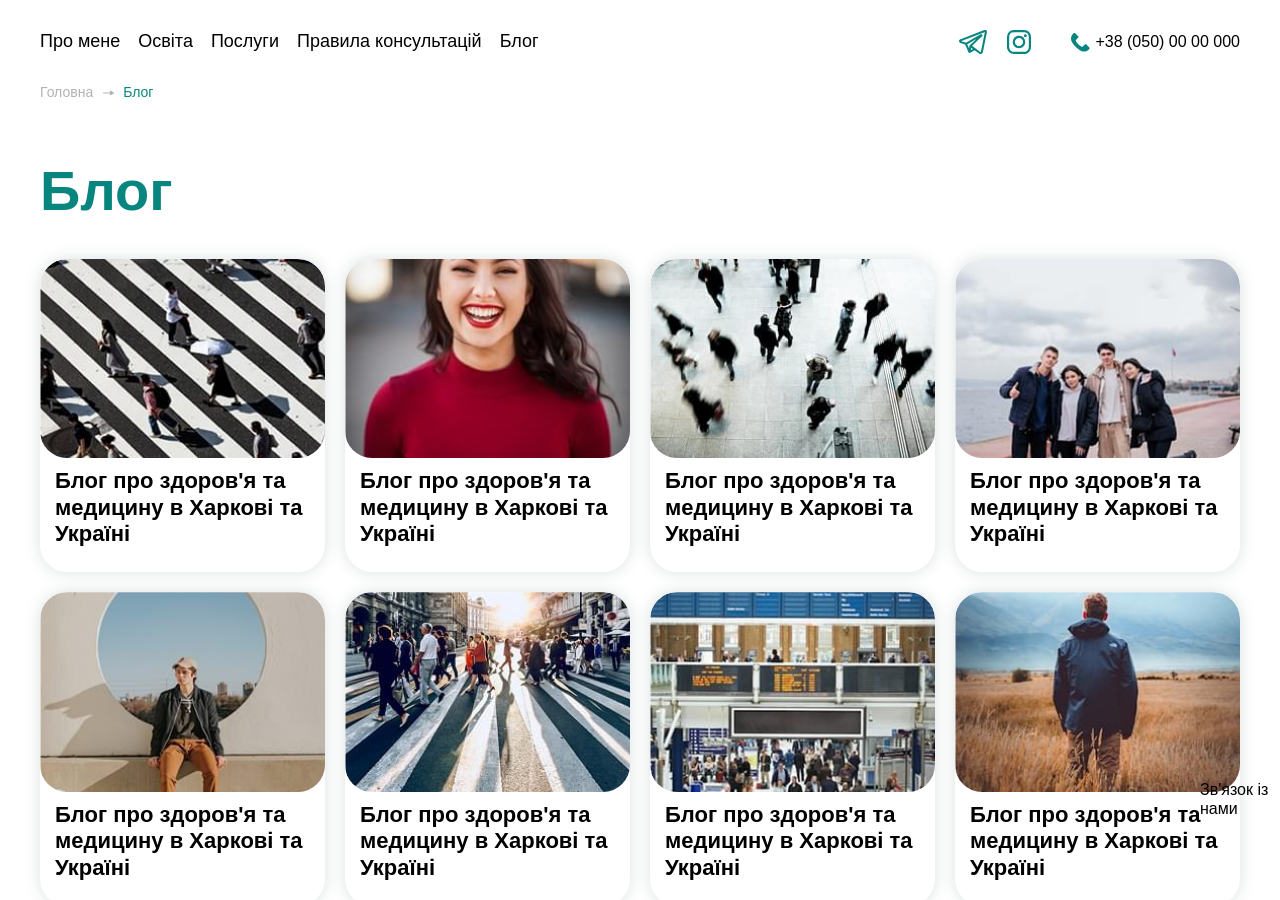
==== commit 80b794c0: "second commit" ====
--- a/blog.html
+++ b/blog.html
@@ -6,7 +6,7 @@
 	<meta charset="UTF-8">
 	<meta name="format-detection" content="telephone=no">
 	<!-- <style>body{opacity: 0;}</style> -->
-	<link rel="stylesheet" href="css/style.min.css?_v=20260811154626">
+	<link rel="stylesheet" href="css/style.min.css?_v=20260813131359">
 	<link rel="shortcut icon" href="favicon.ico">
 	<!-- <meta name="robots" content="noindex, nofollow"> -->
 	<meta name="viewport" content="width=device-width, initial-scale=1.0">
@@ -271,7 +271,7 @@
 		</footer>
 
 	</div>
-	<script src="js/app.min.js?_v=20260811154626"></script>
+	<script src="js/app.min.js?_v=20260813131359"></script>
 </body>
 
 </html>
--- a/css/style.min.css
+++ b/css/style.min.css
@@ -1 +1 @@
-@font-face{font-family:Inter;font-display:swap;src:url(../fonts/Inter-Bold.woff2) format("woff2");font-weight:700;font-style:normal}@font-face{font-family:Inter;font-display:swap;src:url(../fonts/Inter-Regular.woff2) format("woff2");font-weight:400;font-style:normal}*{padding:0;margin:0;border:0}*,*::after,*::before{box-sizing:border-box}*::after,*::before{display:inline-block}body,html{height:100%;overflow:hidden;min-width:320px}body{color:#000;font-family:Montserrat,sans-serif;font-size:1rem;line-height:1.2;-ms-text-size-adjust:100%;-moz-text-size-adjust:100%;-webkit-text-size-adjust:100%;-webkit-font-smoothing:antialiased;-moz-osx-font-smoothing:grayscale}button,input,textarea{font-family:Montserrat,sans-serif;font-size:inherit;line-height:inherit;color:inherit;background-color:rgba(0,0,0,0)}input,textarea{width:100%}label{display:inline-block}button,option,select{cursor:pointer}a{display:inline-block;color:inherit;text-decoration:none}ul li{list-style:none}img{vertical-align:top}h1,h2,h3,h4,h5,h6{font-weight:inherit;font-size:inherit}html{scroll-behavior:smooth}.wrapper{height:100%;display:flex;flex-direction:column;overflow-y:auto;overflow-x:hidden;-webkit-overflow-scrolling:touch}.wrapper>main{flex:1 1 auto}.wrapper>*{min-width:0}.lock .wrapper{overflow:hidden;touch-action:none;-ms-scroll-chaining:none;overscroll-behavior:none}._container{padding:0 20px}.header{position:sticky;z-index:20;top:0;left:0;width:100%;background-color:#fff;padding-top:env(safe-area-inset-top);transition:all .5s ease}.header::before{content:"";position:absolute;top:calc(-1*env(safe-area-inset-top));left:0;width:100%;height:env(safe-area-inset-top);background-color:#fff;z-index:-1}.header.scroll{box-shadow:0 0 20px rgba(0,0,0,.2)}.header ._container{display:flex;align-items:center;justify-content:space-between;gap:20px;height:84px}.header__right{display:flex;align-items:center}.header__burger{display:flex;flex-direction:column;justify-content:space-between;width:30px;height:24px}.header__burger span{width:100%;height:3px;border-radius:25px;background-color:#000}.header__burger span:nth-child(2){width:20px}.header__navigation{display:none}.header__left{display:flex;align-items:center;gap:20px}.header__socials{display:flex;gap:20px}.header__social{height:24px}.header__social svg{height:100%;fill:#08857f;transition:fill .5s ease}.header__phone{display:flex;align-items:center;gap:5px}.header__phone svg{height:24px;width:24px;fill:#08857f;transition:fill .5s ease}.header__phone span{display:none;white-space:nowrap;line-height:120%;transition:color .5s ease}.menu{position:fixed;z-index:30;top:0;left:0;width:100%;height:100vh;padding:0 20px;background-color:#f1fcfa;-webkit-transform:translateY(-150%);transform:translateY(-150%);transition:all .8s ease}.menu.active{-webkit-transform:translateY(0);transform:translateY(0)}.menu__close{position:relative;margin:30px 0;height:24px;width:30px}.menu__close span{position:absolute;top:50%;left:50%;-webkit-transform:translate(-50%,-50%);transform:translate(-50%,-50%);width:30px;height:3px;border-radius:25px;background-color:#000}.menu__close span:first-child{-webkit-transform:translate(-50%,-50%) rotate(45deg);transform:translate(-50%,-50%) rotate(45deg)}.menu__close span:last-child{-webkit-transform:translate(-50%,-50%) rotate(-45deg);transform:translate(-50%,-50%) rotate(-45deg)}.menu__content{margin:0 -20px;padding:0 20px 50px;height:calc(100vh - 84px);overflow-y:auto}.menu__title{margin-bottom:25px;font-size:40px;font-weight:700;line-height:140%;color:#08857f}.menu__navigation{margin-bottom:70px;display:flex;flex-direction:column;gap:25px}.menu__link{font-size:35px;font-weight:700;line-height:120%;color:#617d7b}.menu__socails{display:flex;justify-content:center;gap:30px}.menu__social{height:24px}.menu__social img{height:100%}.footer{margin-top:45px;padding:45px 0;background-color:#f1fcfa}.footer__main{margin-bottom:50px;display:flex;flex-direction:column;align-items:center;gap:50px}.footer__nav{display:flex;flex-direction:column;gap:15px}.footer__nav-title{font-size:20px;font-weight:700;line-height:120%;text-align:center;color:#08857f}.footer__nav-list{display:flex;flex-direction:column;align-items:center;gap:10px}.footer__nav-link{font-weight:700;line-height:120%;text-align:center;color:#617d7b;transition:color .5s ease}.footer__socials{display:flex;justify-content:center;gap:15px}.footer__social{height:24px}.footer__social svg{height:100%;fill:#08857f;transition:fill .5s ease}.footer__bottom{display:flex;flex-direction:column;align-items:center;gap:45px}.footer__info{font-size:16px;font-weight:700;line-height:120%;color:#08857f}.footer__author{height:26px}.footer__author svg{height:100%;fill:#dae9e6;transition:fill .5s ease}body::after{content:"";background-color:rgba(0,0,0,.5);position:fixed;width:100%;height:100%;top:0;left:0;opacity:0;transition:opacity .8s ease 0s;pointer-events:none;z-index:149}.popup_show body::after{opacity:1}.popup{position:fixed;top:0;left:0;bottom:0;right:0;transition:visibility .8s ease 0s;visibility:hidden;pointer-events:none}.popup.popup_show{z-index:150;visibility:visible;overflow:auto;pointer-events:auto}.popup.popup_show .popup__content{visibility:visible;-webkit-transform:scale(1);transform:scale(1)}.popup__wrapper{display:flex;flex-direction:column;align-items:center;padding:20px 0;min-height:100%;flex:1 1 auto;width:100%;display:flex;justify-content:center;align-items:center}.popup__content{position:relative;display:flex;flex-direction:column;gap:20px;visibility:hidden;-webkit-transform:scale(0);transform:scale(0);transition:-webkit-transform .3s ease 0s;transition:transform .3s ease 0s;transition:transform .3s ease 0s,-webkit-transform .3s ease 0s;background-color:#fff;padding:45px 15px 30px;width:100%;max-width:380px;box-shadow:0 0 15px rgba(40,71,73,.16);border-radius:27px}.popup__close{position:absolute;top:20px;right:15px;width:22px;height:22px;cursor:pointer}.popup__close::after,.popup__close::before{content:"";display:block;position:absolute;top:50%;left:50%;width:30px;height:3px;background-color:#08857f;border-radius:20px;transition:all .5s ease}.popup__close::before{-webkit-transform:translate(-50%,-50%) rotate(45deg);transform:translate(-50%,-50%) rotate(45deg)}.popup__close::after{-webkit-transform:translate(-50%,-50%) rotate(-45deg);transform:translate(-50%,-50%) rotate(-45deg)}.popup__title{font-size:30px;line-height:120%;font-weight:700;text-align:center}.popup__form{display:flex;flex-direction:column;align-items:center;gap:10px}.popup__form-title{margin-bottom:10px;align-self:start;line-height:120%}.popup__button{position:relative;margin-top:30px;padding:10px 20px!important;cursor:pointer}.popup__button input{display:block;position:absolute;z-index:2;top:0;left:0;width:100%;height:100%;opacity:0;cursor:pointer}.select{min-width:0;position:relative;width:100%}.select__body{position:relative}.select__title{position:relative;cursor:pointer;width:100%}.select__value{display:flex;min-width:0;align-items:center;padding:7px 25px;text-align:left;gap:.625rem;border:1px solid #81c7c6;border-radius:23px;transition:all .5s ease}.select.error .select__value{border-color:red}.select__content{flex:1 1 auto;overflow:hidden;font-size:16px;line-height:125%;text-overflow:ellipsis;white-space:nowrap}.select__text{flex:1 1 auto;overflow:hidden;text-overflow:ellipsis;white-space:nowrap;text-align:left}.select__input{width:100%;background-color:rgba(0,0,0,0);height:100%}.select__options{position:absolute;left:0;top:100%;min-width:100%;padding:0;background-color:#fff;border:1px solid #81c7c6;border-radius:23px;overflow:hidden}.select__scroll{display:flex;flex-direction:column;overflow-y:auto}.select__scroll::-webkit-scrollbar{width:4px}.select__scroll::-webkit-scrollbar-track{background:#fff}.select__scroll::-webkit-scrollbar-thumb{background:#888;border-radius:4px}.select__scroll::-webkit-scrollbar-thumb:hover{background:#555}.select__option{width:100%;padding:10px;transition:all .5s ease}.select__option._select-selected{color:#08857f;background-color:#f1fcfa}.select__row{display:flex;align-items:center;gap:12px}.select__asset img{height:20px}.select__label{flex-shrink:0;white-space:nowrap}.input{padding:7px 25px;font-size:16px;line-height:125%;border:1px solid #81c7c6;border-radius:23px;outline:0;transition:all .5s ease}.input:focus{border-color:#08857f}.input.error{border-color:red}textarea.input{min-height:100px;padding:10px 25px}.button{padding:20px 35px;line-height:120%;font-weight:700;color:#fff;background-color:#08857f;border:2px solid #08857f;border-radius:50px;transition:all .5s ease}.section{padding:45px 0}.section._watcher-view .section__title{opacity:1;-webkit-transform:translateY(0);transform:translateY(0)}.section__title{margin-bottom:20px;font-size:56px;font-weight:700;line-height:120%;color:#08857f;opacity:0;-webkit-transform:translateY(200px);transform:translateY(200px);transition:all 2s cubic-bezier(.16,1,.3,1)}.slider__actions{margin-top:35px;display:flex;align-items:center;justify-content:center}.slider__pagination{display:flex;align-items:center;gap:8px}.slider__pagination .swiper-pagination-bullet{width:8px;height:8px;background-color:#81c7c6;border-radius:50%;cursor:pointer;transition:all .5s ease}.slider__pagination .swiper-pagination-bullet.swiper-pagination-bullet-active{width:19px;background-color:#08857f;border-radius:9px;cursor:default}.slider__navigation{display:none}.slider__arrow{width:49px;height:28px;cursor:pointer}.slider__arrow svg{height:100%;width:100%;stroke:#08857f;transition:stroke .5s ease}.slider__arrow-next{-webkit-transform:rotate(180deg);transform:rotate(180deg)}.about{padding:10px 0 45px;background-image:url(../img/main-bg.svg);background-position:center 100px;background-size:auto 530px;background-repeat:no-repeat}.about__container{margin-bottom:90px;min-height:calc(100vh - 84px);opacity:0;-webkit-transform:translateX(-200px);transform:translateX(-200px);transition:all 2s cubic-bezier(.16,1,.3,1)}.about__container._watcher-view{opacity:1;-webkit-transform:translateX(0);transform:translateX(0);transition-delay:.5s}.about__name{font-size:56px;font-weight:700;line-height:120%}.about__name span{color:#08857f}.about__prof{margin-bottom:25px;font-size:22px;font-weight:700;line-height:120%}.about__image{margin-bottom:25px;position:relative;padding-top:100%;width:100%;border:3px solid #08857f;border-radius:50%;overflow:hidden}.about__image img{position:absolute;left:50%;top:50%;-webkit-transform:translate(-50%,-50%);transform:translate(-50%,-50%);width:100%;height:100%;-o-object-fit:cover;object-fit:cover}.about__spec{margin-bottom:15px}.about__spec-title{margin-bottom:15px;font-size:18px;line-height:120%;font-weight:700}.about__spec-list{display:flex;flex-direction:column;gap:5px}.about__spec-elem{list-style-type:disc;list-style-position:inside;font-size:120%;color:#617d7b}.about__member{margin-bottom:30px;display:flex;flex-direction:column;gap:10px}.about__member p{line-height:120%}.about__quantity{display:flex;flex-direction:column;gap:35px}.about__quantity-item._watcher-view .about__quantity-item-wrap{opacity:1;-webkit-transform:translateY(0);transform:translateY(0)}.about__quantity-item-wrap{display:flex;flex-direction:column;align-items:center;padding:25px 40px;background-color:#f1fcfa;border-radius:25px;opacity:0;-webkit-transform:translateY(200px);transform:translateY(200px);transition:all 2s cubic-bezier(.16,1,.3,1)}.about__quantity-number{font-size:48px;line-height:120%;color:#08857f}.about__quantity-name{font-size:18px;line-height:120%}.education__body{display:flex;flex-direction:column;gap:35px}.education__info{opacity:0;-webkit-transform:translateX(-200px);transform:translateX(-200px);transition:all 2s cubic-bezier(.16,1,.3,1)}.education__info._watcher-view{opacity:1;-webkit-transform:translateX(0);transform:translateX(0)}.education__list{display:flex;flex-direction:column;gap:15px;margin-bottom:25px}.education__item{position:relative;padding-left:13px;line-height:120%;color:#617d7b}.education__item::before{content:"";position:absolute;top:6px;left:2px;width:5px;height:5px;background-color:#617d7b;border-radius:50%}.education__author{margin-bottom:10px;font-size:18px;font-weight:700;line-height:120%}.education__link{display:inline-block;position:relative;line-height:120%;color:#08857f;transition:color .5s ease}.education__link::after{content:"";position:absolute;left:0;bottom:0;width:100%;height:2px;background-color:#08857f;transition:all .5s ease}.education__slider{opacity:0;-webkit-transform:translateX(-200px);transform:translateX(-200px);transition:all 2s cubic-bezier(.16,1,.3,1)}.education__slider._watcher-view{opacity:1;-webkit-transform:translateX(0);transform:translateX(0)}.education__slide{display:flex;justify-content:center;align-items:center;background-color:#fff}.education__slide img{-o-object-fit:contain;object-fit:contain;width:100%;height:100%}.services__body{display:flex;flex-wrap:wrap;gap:20px}.services__item{flex:0 0 100%;width:100%;display:flex;flex-direction:column}.services__item._watcher-view .services__item-wrap{opacity:1;-webkit-transform:translateY(0);transform:translateY(0)}.services__item-wrap{width:100%;height:100%;display:flex;flex-direction:column;padding:0 0 25px;background-color:#fff;box-shadow:0 0 16px rgba(40,71,73,.16);border-radius:27px;overflow:hidden;opacity:0;-webkit-transform:translateY(200px);transform:translateY(200px);transition:all 2s cubic-bezier(.16,1,.3,1)}.services__item-image{position:relative;margin-bottom:10px;padding-top:56%;border-radius:27px;overflow:hidden}.services__item-image img{position:absolute;top:50%;left:50%;-webkit-transform:translate(-50%,-50%);transform:translate(-50%,-50%);width:100%;height:100%;-o-object-fit:cover;object-fit:cover}.services__item-title{margin-bottom:10px;padding:0 10px;font-size:22px;font-weight:700;line-height:120%}.services__item-text{flex:1 1 auto;margin-bottom:15px;padding:0 10px;line-height:120%;color:#617d7b}.services__item-cost{display:flex;align-items:start;gap:5px;margin-bottom:15px;padding:0 10px;font-size:28px;font-weight:700;line-height:120%}.services__item-cost span{font-size:14px;font-weight:400;line-height:120%;color:#81c7c6}.services__item-button{padding:0 10px;display:flex;justify-content:center}.services__item-button .button{padding:10px 35px}.roles__body{display:flex;flex-direction:column;gap:20px}.roles__row{display:flex;flex-direction:column;gap:20px}.roles__item{display:flex;flex-direction:column;width:100%}.roles__item._watcher-view .roles__item-wrap{opacity:1;-webkit-transform:translateY(0);transform:translateY(0)}.roles__item-wrap{width:100%;height:100%;display:flex;flex-direction:column;padding:20px;background-color:#f1fcfa;border:3px solid #eafaf7;border-radius:27px;opacity:0;-webkit-transform:translateY(200px);transform:translateY(200px);transition:all 2s cubic-bezier(.16,1,.3,1)}.roles__item-title{margin-bottom:15px;font-size:30px;font-weight:700;line-height:120%}.roles__item-text{line-height:120%;color:#617d7b}.feedbacks__slider{opacity:0;-webkit-transform:translateX(-200px);transform:translateX(-200px);transition:all 2s cubic-bezier(.16,1,.3,1)}.feedbacks__slider._watcher-view{opacity:1;-webkit-transform:translateX(0);transform:translateX(0);transition-delay:.5s}.feedbacks__slide{display:flex;flex-direction:column;gap:15px;background-color:#fff}.feedbacks__slide-name{line-height:120%;color:#b4c5c4}.feedbacks__slide-text{font-size:18px;line-height:120%;color:#617d7b}.questions{background-image:url(../img/main-bg.svg);background-position:center 80px;background-size:cover;background-repeat:no-repeat}.questions__title{font-size:30px}.questions__body{display:flex;flex-direction:column;gap:20px}.questions__item{padding:15px 35px;width:100%;background-color:#f1fcfa;border:1px solid #81c7c6;border-radius:23px;opacity:0;-webkit-transform:translateX(-200px);transform:translateX(-200px);transition:all 2s cubic-bezier(.16,1,.3,1)}.questions__item._watcher-view{opacity:1;-webkit-transform:translateX(0);transform:translateX(0);transition-delay:.5s}.questions__item-title{position:relative;padding-left:28px;list-style:none;font-weight:700;line-height:162.5%;cursor:pointer}.questions__item-title::before{content:"";position:absolute;left:0;top:50%;-webkit-transform:translateY(-50%);transform:translateY(-50%);width:12px;height:6px;background:url(../img/icon/arrow-accardion.svg) center/100% no-repeat;transition:all .5s ease}.questions__item-title._spoller-active::before{-webkit-transform:translateY(-50%) rotateX(180deg);transform:translateY(-50%) rotateX(180deg)}.questions__item-body{padding-top:10px;font-size:14px;line-height:185%;color:#555}.info{padding:45px 0}.info__body{display:flex;flex-direction:column;gap:20px}.info__body h1,.info__body h2,.info__body h3,.info__body h4,.info__body h5,.info__body h6{font-weight:700;line-height:120%;color:#08857f}.info__body h1{font-size:56px}.info__body h2{font-size:40px}.info__body h3{font-size:30px}.info__body h4{font-size:22px}.info__body h5{font-size:20px}.info__body h6{font-size:18px}.info__body img{display:inline-block;width:100%}.info__body p{line-height:120%}.info__body a{color:#08857f;line-height:120%;text-decoration:underline;transition:all .5s ease}.info__body blockquote{padding:20px;line-height:120%;background-color:#f1fcfa;border-radius:22px}.info__body ol,.info__body ul{display:flex;flex-direction:column;gap:8px}.info__body ol li,.info__body ul li{list-style-position:inside}.info__body ul li{list-style-type:disc}.info__body table{width:100%;border-collapse:collapse}.info__body table td,.info__body table th{padding:10px 15px;line-height:150%;min-width:200px}.info__body table th{text-align:left;color:#000;background-color:#f1fcfa;border:1px solid #b5b5b5;border-bottom:none}.info__body table td{border:1px solid #b5b5b5}.info__body table tr:nth-child(2) td{border-top:none}.info__table{width:100%;padding-bottom:10px;overflow-x:auto}.callback{position:fixed;z-index:50;right:10px;bottom:50px;width:70px;height:70px;display:flex;align-items:center;justify-content:center;font-size:12px;font-weight:700;line-height:120%;text-align:center;color:#fff;background-color:rgba(8,133,127,.6);border-radius:50%;cursor:pointer}.callback::after{content:"";position:absolute;display:block;top:calc(50% - 43px);left:calc(50% - 43px);width:86px;height:86px;border:8px solid rgba(129,199,198,.6);border-radius:50%}.breadcrumbs__list{display:flex;gap:30px;padding-bottom:5px;overflow-x:auto}.breadcrumbs__item{display:flex;align-items:center;font-size:14px;line-height:125%;color:#08857f;white-space:nowrap}.breadcrumbs__item.link{position:relative;color:#b2b2b2;transition:color .5s ease}.breadcrumbs__item.link::after{content:"";position:absolute;top:calc(50% - 3px);left:calc(100% + 10px);width:12px;height:6px;background:url(../img/icon/arrow-bc.svg) center/100% no-repeat}.blogs__title{opacity:1;-webkit-transform:translateY(0);transform:translateY(0)}.blogs__body{display:flex;flex-wrap:wrap;gap:20px}.blogs__item{flex:0 0 100%;width:100%;display:flex;flex-direction:column;gap:10px;padding:0 0 25px;background-color:#fff;border-radius:27px;box-shadow:0 0 16px rgba(40,71,73,.16);overflow:hidden;transition:all .5s ease}.blogs__item-image{position:relative;padding-top:70%;border-radius:27px;overflow:hidden}.blogs__item-image img{position:absolute;left:50%;top:50%;-webkit-transform:translate(-50%,-50%);transform:translate(-50%,-50%);width:100%;height:100%;-o-object-fit:cover;object-fit:cover}.blogs__item-title{padding:0 15px;font-size:22px;font-weight:700;line-height:120%}.blog__body img{display:inline-block;margin-bottom:20px;width:100%;border-radius:27px}.blog__body p{line-height:120%;margin-bottom:20px}.blog__body p:last-child{margin-bottom:0}@-webkit-keyframes callbackText{0%{opacity:1;-webkit-transform:scale(1);transform:scale(1)}50%{opacity:.5;-webkit-transform:scale(1.2);transform:scale(1.2)}100%{opacity:0;-webkit-transform:scale(1.4);transform:scale(1.4)}}@keyframes callbackText{0%{opacity:1;-webkit-transform:scale(1);transform:scale(1)}50%{opacity:.5;-webkit-transform:scale(1.2);transform:scale(1.2)}100%{opacity:0;-webkit-transform:scale(1.4);transform:scale(1.4)}}.swiper{overflow:hidden}.swiper-initialized{touch-action:pan-y}.swiper-wrapper{width:100%;height:100%;box-sizing:content-box;display:flex;position:relative}.swiper-vertical .swiper-wrapper{flex-direction:column}.swiper-autoheight .swiper-wrapper{align-items:flex-start}.swiper-initialized .swiper-slide{flex-shrink:0}.swiper-android .swiper-slide,.swiper-android .swiper-wrapper{-webkit-transform:translate3d(0,0,0);transform:translate3d(0,0,0)}.swiper-button-lock{display:none!important}@media (min-width:23.43625em){.header__phone svg{height:19px;width:19px}.header__phone span{display:inline-block}}@media (min-width:47.99875em){.footer__main{flex-direction:row;align-items:flex-start;justify-content:space-between;margin-bottom:20px}.footer__bottom{flex-direction:row;justify-content:flex-end;gap:35px}.popup__wrapper{padding:30px 20px}.services__item{flex:0 0 calc(50% - 10px);width:calc(50% - 10px)}.roles__row{flex-direction:row}.roles__row.reverse{flex-direction:row-reverse}.roles__item:first-child{flex:0 0 calc(40% - 10px);width:calc(40% - 10px)}.roles__item:last-child{flex:0 0 calc(60% - 10px);width:calc(60% - 10px)}.feedbacks__slider{width:720px}.questions__body{width:720px}.blogs__item{flex:0 0 calc(50% - 10px);width:calc(50% - 10px)}}@media (min-width:61.99875em){._container{padding:0;margin:0 auto;width:950px}.header__burger{display:none}.header__navigation{display:flex;align-items:center;gap:18px}.header__link{font-size:18px;line-height:120%;transition:color .5s ease}.header__link:hover{color:#617d7b}.header__left{gap:40px}.header__social:hover svg{fill:#617d7b}.header__phone:hover span{color:#617d7b}.header__phone:hover svg{fill:#617d7b}.footer{margin-top:50px;padding:50px 0}.footer__nav-link:hover{color:#08857f}.footer__social:hover svg{fill:#617d7b}.footer__author:hover svg{fill:#08857f}.popup__close:hover::after,.popup__close:hover::before{background-color:#617d7b}.select__title:hover .select__value{border-color:#08857f}.select__option:hover{background-color:#f1fcfa}.input:hover{border-color:#617d7b}.button:hover{background-color:#fff;color:#08857f}.section{padding:50px 0}.section__title{margin-bottom:35px}.section__title.center{text-align:center}.slider__actions{margin-top:25px;justify-content:space-between}.slider__pagination .swiper-pagination-bullet:hover{background-color:#08857f}.slider__navigation{display:flex;align-items:center;gap:30px}.slider__arrow:hover svg{stroke:#617d7b}.about{padding:20px 0 50px}.about{background-position:center 0;background-size:cover}.about__container{display:flex;align-items:center;gap:15px}.about__content{flex:1 1 auto}.about__name{margin-bottom:10px}.about__prof{margin-bottom:30px;font-size:26px}.about__image{margin-bottom:0}.about__member{margin-bottom:45px}.about__image-main{flex:0 0 44%}.about__quantity{flex-direction:row;gap:55px}.about__quantity-item._watcher-view:nth-child(2) .about__quantity-item-wrap{transition-delay:.3s}.about__quantity-item._watcher-view:last-child .about__quantity-item-wrap{transition-delay:.6s}.about__quantity-item-wrap{min-width:280px;align-items:flex-start}.education__body{align-items:flex-start;flex-direction:row;gap:20px}.education__info{flex:calc(50% - 10px);width:calc(50% - 10px)}.education__link:hover{color:#617d7b}.education__link:hover::after{background-color:#617d7b}.education__slider{flex:calc(50% - 10px);width:calc(50% - 10px);-webkit-animation-delay:.3s;animation-delay:.3s}.education__slider._watcher-view{transition-delay:.3s}.services__item{flex:0 0 calc(25% - 15px);width:calc(25% - 15px)}.services__item:nth-child(2) .services__item-wrap{transition-delay:.3s}.services__item:nth-child(3) .services__item-wrap{transition-delay:.6s}.services__item:last-child .services__item-wrap{transition-delay:.9s}.questions{background-position:center 0}.info{padding:50px 0}.info__body a:hover{color:#617d7b}.callback:hover::after{-webkit-animation:callbackText 1.5s infinite;animation:callbackText 1.5s infinite}.breadcrumbs__item.link:hover{color:#08857f}.blogs__body{gap:21px}.blogs__item{flex:0 0 calc(33.333% - 14px);width:calc(33.333% - 14px)}.blogs__item:hover{background-color:#f1fcfa}.blog__body img{width:400px;float:left;margin-right:20px}}@media (min-width:79.99875em){._container{width:1200px}.about__prof{font-size:30px}.blogs__body{gap:20px}.blogs__item{flex:0 0 calc(25% - 15px);width:calc(25% - 15px)}}+@font-face{font-family:Inter;font-display:swap;src:url(../fonts/Inter-Bold.woff2) format("woff2");font-weight:700;font-style:normal}@font-face{font-family:Inter;font-display:swap;src:url(../fonts/Inter-Regular.woff2) format("woff2");font-weight:400;font-style:normal}*{padding:0;margin:0;border:0}*,*::after,*::before{box-sizing:border-box}*::after,*::before{display:inline-block}body,html{height:100%;overflow:hidden;min-width:320px}body{color:#000;font-family:Montserrat,sans-serif;font-size:1rem;line-height:1.2;-ms-text-size-adjust:100%;-moz-text-size-adjust:100%;-webkit-text-size-adjust:100%;-webkit-font-smoothing:antialiased;-moz-osx-font-smoothing:grayscale}button,input,textarea{font-family:Montserrat,sans-serif;font-size:inherit;line-height:inherit;color:inherit;background-color:rgba(0,0,0,0)}input,textarea{width:100%}label{display:inline-block}button,option,select{cursor:pointer}a{display:inline-block;color:inherit;text-decoration:none}ul li{list-style:none}img{vertical-align:top}h1,h2,h3,h4,h5,h6{font-weight:inherit;font-size:inherit}html{scroll-behavior:smooth}.wrapper{height:100%;display:flex;flex-direction:column;overflow-y:auto;overflow-x:hidden;-webkit-overflow-scrolling:touch}.wrapper>main{flex:1 1 auto}.wrapper>*{min-width:0}.lock .wrapper{overflow:hidden;touch-action:none;-ms-scroll-chaining:none;overscroll-behavior:none}._container{padding:0 20px}.header{position:sticky;z-index:20;top:0;left:0;width:100%;background-color:#fff;padding-top:env(safe-area-inset-top);transition:all .5s ease}.header::before{content:"";position:absolute;top:calc(-1*env(safe-area-inset-top));left:0;width:100%;height:env(safe-area-inset-top);background-color:#fff;z-index:-1}.header.scroll{box-shadow:0 0 20px rgba(0,0,0,.2)}.header ._container{display:flex;align-items:center;justify-content:space-between;gap:20px;height:84px}.header__right{display:flex;align-items:center}.header__burger{display:flex;flex-direction:column;justify-content:space-between;width:30px;height:24px}.header__burger span{width:100%;height:3px;border-radius:25px;background-color:#000}.header__burger span:nth-child(2){width:20px}.header__navigation{display:none}.header__left{display:flex;align-items:center;gap:20px}.header__socials{display:flex;gap:20px}.header__social{height:24px}.header__social svg{height:100%;fill:#08857f;transition:fill .5s ease}.header__phone{display:flex;align-items:center;gap:5px}.header__phone svg{height:24px;width:24px;fill:#08857f;transition:fill .5s ease}.header__phone span{display:none;white-space:nowrap;line-height:120%;transition:color .5s ease}.menu{position:fixed;z-index:30;top:0;left:0;width:100%;height:100vh;padding:0 20px;background-color:#f1fcfa;-webkit-transform:translateY(-150%);transform:translateY(-150%);transition:all .8s ease}.menu.active{-webkit-transform:translateY(0);transform:translateY(0)}.menu__close{position:relative;margin:30px 0;height:24px;width:30px}.menu__close span{position:absolute;top:50%;left:50%;width:30px;height:3px;border-radius:25px;background-color:#000}.menu__close span:first-child{-webkit-transform:translate(-50%,-50%) rotate(45deg);transform:translate(-50%,-50%) rotate(45deg)}.menu__close span:last-child{-webkit-transform:translate(-50%,-50%) rotate(-45deg);transform:translate(-50%,-50%) rotate(-45deg)}.menu__content{margin:0 -20px;padding:0 20px 50px;height:calc(100vh - 84px);overflow-y:auto}.menu__title{margin-bottom:25px;font-size:40px;font-weight:700;line-height:140%;color:#08857f}.menu__navigation{margin-bottom:70px;display:flex;flex-direction:column;gap:25px}.menu__link{font-size:35px;font-weight:700;line-height:120%;color:#617d7b}.menu__socails{display:flex;justify-content:center;gap:30px}.menu__social{height:24px}.menu__social img{height:100%}.footer{margin-top:45px;padding:45px 0;background-color:#f1fcfa}.footer__main{margin-bottom:50px;display:flex;flex-direction:column;align-items:center;gap:50px}.footer__nav{display:flex;flex-direction:column;gap:15px}.footer__nav-title{font-size:20px;font-weight:700;line-height:120%;text-align:center;color:#08857f}.footer__nav-list{display:flex;flex-direction:column;align-items:center;gap:10px}.footer__nav-link{font-weight:700;line-height:120%;text-align:center;color:#617d7b;transition:color .5s ease}.footer__socials{display:flex;justify-content:center;gap:15px}.footer__social{height:24px}.footer__social svg{height:100%;fill:#08857f;transition:fill .5s ease}.footer__bottom{display:flex;flex-direction:column;align-items:center;gap:45px}.footer__info{font-size:16px;font-weight:700;line-height:120%;color:#08857f}.footer__author{height:26px}.footer__author svg{height:100%;fill:#dae9e6;transition:fill .5s ease}body::after{content:"";background-color:rgba(0,0,0,.5);position:fixed;width:100%;height:100%;top:0;left:0;opacity:0;transition:opacity .8s ease 0s;pointer-events:none;z-index:149}.popup_show body::after{opacity:1}.popup{position:fixed;top:0;left:0;bottom:0;right:0;transition:visibility .8s ease 0s;visibility:hidden;pointer-events:none}.popup.popup_show{z-index:150;visibility:visible;overflow:auto;pointer-events:auto}.popup.popup_show .popup__content{visibility:visible;-webkit-transform:scale(1);transform:scale(1)}.popup__wrapper{display:flex;flex-direction:column;align-items:center;padding:20px 0;min-height:100%;flex:1 1 auto;width:100%;display:flex;justify-content:center;align-items:center}.popup__content{position:relative;display:flex;flex-direction:column;gap:20px;visibility:hidden;-webkit-transform:scale(0);transform:scale(0);transition:-webkit-transform .3s ease 0s;transition:transform .3s ease 0s;transition:transform .3s ease 0s,-webkit-transform .3s ease 0s;background-color:#fff;padding:45px 15px 30px;width:100%;max-width:380px;box-shadow:0 0 15px rgba(40,71,73,.16);border-radius:27px}.popup__close{position:absolute;top:20px;right:15px;width:22px;height:22px;cursor:pointer}.popup__close::after,.popup__close::before{content:"";display:block;position:absolute;top:50%;left:50%;width:30px;height:3px;background-color:#08857f;border-radius:20px;transition:all .5s ease}.popup__close::before{-webkit-transform:translate(-50%,-50%) rotate(45deg);transform:translate(-50%,-50%) rotate(45deg)}.popup__close::after{-webkit-transform:translate(-50%,-50%) rotate(-45deg);transform:translate(-50%,-50%) rotate(-45deg)}.popup__title{font-size:30px;line-height:120%;font-weight:700;text-align:center}.popup__form{display:flex;flex-direction:column;align-items:center;gap:10px}.popup__form-title{margin-bottom:10px;align-self:start;line-height:120%}.popup__button{position:relative;margin-top:30px;padding:10px 20px!important;cursor:pointer}.popup__button input{display:block;position:absolute;z-index:2;top:0;left:0;width:100%;height:100%;opacity:0;cursor:pointer}.select{min-width:0;position:relative;width:100%}.select__body{position:relative}.select__title{position:relative;cursor:pointer;width:100%}.select__value{display:flex;min-width:0;align-items:center;padding:7px 25px;text-align:left;gap:.625rem;border:1px solid #81c7c6;border-radius:23px;transition:all .5s ease}.select.error .select__value{border-color:red}.select__content{flex:1 1 auto;overflow:hidden;font-size:16px;line-height:125%;text-overflow:ellipsis;white-space:nowrap}.select__text{flex:1 1 auto;overflow:hidden;text-overflow:ellipsis;white-space:nowrap;text-align:left}.select__input{width:100%;background-color:rgba(0,0,0,0);height:100%}.select__options{position:absolute;left:0;top:100%;min-width:100%;padding:0;background-color:#fff;border:1px solid #81c7c6;border-radius:23px;overflow:hidden}.select__scroll{display:flex;flex-direction:column;overflow-y:auto}.select__scroll::-webkit-scrollbar{width:4px}.select__scroll::-webkit-scrollbar-track{background:#fff}.select__scroll::-webkit-scrollbar-thumb{background:#888;border-radius:4px}.select__scroll::-webkit-scrollbar-thumb:hover{background:#555}.select__option{width:100%;padding:10px;transition:all .5s ease}.select__option._select-selected{color:#08857f;background-color:#f1fcfa}.select__row{display:flex;align-items:center;gap:12px}.select__asset img{height:20px}.select__label{flex-shrink:0;white-space:nowrap}.input{padding:7px 25px;font-size:16px;line-height:125%;border:1px solid #81c7c6;border-radius:23px;outline:0;transition:all .5s ease}.input:focus{border-color:#08857f}.input.error{border-color:red}textarea.input{min-height:100px;padding:10px 25px}.button{padding:20px 35px;line-height:120%;font-weight:700;color:#fff;background-color:#08857f;border:2px solid #08857f;border-radius:50px;transition:all .5s ease}.section{padding:45px 0}.section._watcher-view .section__title{opacity:1;-webkit-transform:translateY(0);transform:translateY(0)}.section__title{margin-bottom:20px;font-size:56px;font-weight:700;line-height:120%;color:#08857f;opacity:0;-webkit-transform:translateY(200px);transform:translateY(200px);transition:all 2s cubic-bezier(.16,1,.3,1)}.slider__actions{margin-top:35px;display:flex;align-items:center;justify-content:center}.slider__pagination{display:flex;align-items:center;gap:8px}.slider__pagination .swiper-pagination-bullet{width:8px;height:8px;background-color:#81c7c6;border-radius:50%;cursor:pointer;transition:all .5s ease}.slider__pagination .swiper-pagination-bullet.swiper-pagination-bullet-active{width:19px;background-color:#08857f;border-radius:9px;cursor:default}.slider__navigation{display:none}.slider__arrow{width:49px;height:28px;cursor:pointer}.slider__arrow svg{height:100%;width:100%;stroke:#08857f;transition:stroke .5s ease}.slider__arrow-next{-webkit-transform:rotate(180deg);transform:rotate(180deg)}.about{padding:10px 0 45px;background-image:url(../img/main-bg.svg);background-position:center 100px;background-size:auto 530px;background-repeat:no-repeat}.about__container{margin-bottom:90px;min-height:calc(100vh - 84px);opacity:0;-webkit-transform:translateX(-200px);transform:translateX(-200px);transition:all 2s cubic-bezier(.16,1,.3,1)}.about__container._watcher-view{opacity:1;-webkit-transform:translateX(0);transform:translateX(0);transition-delay:.5s}.about__name{font-size:56px;font-weight:700;line-height:120%}.about__name span{color:#08857f}.about__prof{margin-bottom:25px;font-size:22px;font-weight:700;line-height:120%}.about__image{margin-bottom:25px;position:relative;padding-top:100%;width:100%;border:3px solid #08857f;border-radius:50%;overflow:hidden}.about__image img{position:absolute;left:50%;top:50%;-webkit-transform:translate(-50%,-50%);transform:translate(-50%,-50%);width:100%;height:100%;-o-object-fit:cover;object-fit:cover}.about__spec{margin-bottom:15px}.about__spec-title{margin-bottom:15px;font-size:18px;line-height:120%;font-weight:700}.about__spec-list{display:flex;flex-direction:column;gap:5px}.about__spec-elem{list-style-type:disc;list-style-position:inside;font-size:120%;color:#617d7b}.about__member{margin-bottom:30px;display:flex;flex-direction:column;gap:10px}.about__member p{line-height:120%}.about__quantity{display:flex;flex-direction:column;gap:35px}.about__quantity-item._watcher-view .about__quantity-item-wrap{opacity:1;-webkit-transform:translateY(0);transform:translateY(0)}.about__quantity-item-wrap{display:flex;flex-direction:column;align-items:center;padding:25px 40px;background-color:#f1fcfa;border-radius:25px;opacity:0;-webkit-transform:translateY(200px);transform:translateY(200px);transition:all 2s cubic-bezier(.16,1,.3,1)}.about__quantity-number{font-size:48px;line-height:120%;color:#08857f}.about__quantity-name{font-size:18px;line-height:120%}.education__body{display:flex;flex-direction:column;gap:35px}.education__info{opacity:0;-webkit-transform:translateX(-200px);transform:translateX(-200px);transition:all 2s cubic-bezier(.16,1,.3,1)}.education__info._watcher-view{opacity:1;-webkit-transform:translateX(0);transform:translateX(0)}.education__list{display:flex;flex-direction:column;gap:15px;margin-bottom:25px}.education__item{position:relative;padding-left:13px;line-height:120%;color:#617d7b}.education__item::before{content:"";position:absolute;top:6px;left:2px;width:5px;height:5px;background-color:#617d7b;border-radius:50%}.education__author{margin-bottom:10px;font-size:18px;font-weight:700;line-height:120%}.education__link{display:inline-block;position:relative;line-height:120%;color:#08857f;transition:color .5s ease}.education__link::after{content:"";position:absolute;left:0;bottom:0;width:100%;height:2px;background-color:#08857f;transition:all .5s ease}.education__slider{opacity:0;-webkit-transform:translateX(-200px);transform:translateX(-200px);transition:all 2s cubic-bezier(.16,1,.3,1)}.education__slider._watcher-view{opacity:1;-webkit-transform:translateX(0);transform:translateX(0)}.education__slide{display:flex;justify-content:center;align-items:center;background-color:#fff}.education__slide img{-o-object-fit:contain;object-fit:contain;width:100%;height:100%}.services__body{display:flex;flex-wrap:wrap;gap:20px}.services__item{flex:0 0 100%;width:100%;display:flex;flex-direction:column}.services__item._watcher-view .services__item-wrap{opacity:1;-webkit-transform:translateY(0);transform:translateY(0)}.services__item-wrap{width:100%;height:100%;display:flex;flex-direction:column;padding:0 0 25px;background-color:#fff;box-shadow:0 0 16px rgba(40,71,73,.16);border-radius:27px;overflow:hidden;opacity:0;-webkit-transform:translateY(200px);transform:translateY(200px);transition:all 2s cubic-bezier(.16,1,.3,1)}.services__item-image{position:relative;margin-bottom:10px;padding-top:56%;border-radius:27px;overflow:hidden}.services__item-image img{position:absolute;top:50%;left:50%;-webkit-transform:translate(-50%,-50%);transform:translate(-50%,-50%);width:100%;height:100%;-o-object-fit:cover;object-fit:cover}.services__item-title{margin-bottom:10px;padding:0 10px;font-size:22px;font-weight:700;line-height:120%}.services__item-text{flex:1 1 auto;margin-bottom:15px;padding:0 10px;line-height:120%;color:#617d7b}.services__item-cost{display:flex;align-items:start;gap:5px;margin-bottom:15px;padding:0 10px;font-size:28px;font-weight:700;line-height:120%}.services__item-cost span{font-size:14px;font-weight:400;line-height:120%;color:#81c7c6}.services__item-button{padding:0 10px;display:flex;justify-content:center}.services__item-button .button{padding:10px 35px}.roles__body{display:flex;flex-direction:column;gap:20px}.roles__row{display:flex;flex-direction:column;gap:20px}.roles__item{display:flex;flex-direction:column;width:100%}.roles__item._watcher-view .roles__item-wrap{opacity:1;-webkit-transform:translateY(0);transform:translateY(0)}.roles__item-wrap{width:100%;height:100%;display:flex;flex-direction:column;padding:20px;background-color:#f1fcfa;border:3px solid #eafaf7;border-radius:27px;opacity:0;-webkit-transform:translateY(200px);transform:translateY(200px);transition:all 2s cubic-bezier(.16,1,.3,1)}.roles__item-title{margin-bottom:15px;font-size:30px;font-weight:700;line-height:120%}.roles__item-text{line-height:120%;color:#617d7b}.feedbacks__slider{opacity:0;-webkit-transform:translateX(-200px);transform:translateX(-200px);transition:all 2s cubic-bezier(.16,1,.3,1)}.feedbacks__slider._watcher-view{opacity:1;-webkit-transform:translateX(0);transform:translateX(0);transition-delay:.5s}.feedbacks__slide{display:flex;flex-direction:column;gap:15px;background-color:#fff}.feedbacks__slide-name{line-height:120%;color:#b4c5c4}.feedbacks__slide-text{font-size:18px;line-height:120%;color:#617d7b}.questions{background-image:url(../img/main-bg.svg);background-position:center 80px;background-size:cover;background-repeat:no-repeat}.questions__title{font-size:30px}.questions__body{display:flex;flex-direction:column;gap:20px}.questions__item{padding:15px 35px;width:100%;background-color:#f1fcfa;border:1px solid #81c7c6;border-radius:23px;opacity:0;-webkit-transform:translateX(-200px);transform:translateX(-200px);transition:all 2s cubic-bezier(.16,1,.3,1)}.questions__item._watcher-view{opacity:1;-webkit-transform:translateX(0);transform:translateX(0);transition-delay:.5s}.questions__item-title{position:relative;padding-left:28px;list-style:none;font-weight:700;line-height:162.5%;cursor:pointer}.questions__item-title::before{content:"";position:absolute;left:0;top:50%;-webkit-transform:translateY(-50%);transform:translateY(-50%);width:12px;height:6px;background:url(../img/icon/arrow-accardion.svg) center/100% no-repeat;transition:all .5s ease}.questions__item-title._spoller-active::before{-webkit-transform:translateY(-50%) rotateX(180deg);transform:translateY(-50%) rotateX(180deg)}.questions__item-body{padding-top:10px;font-size:14px;line-height:185%;color:#555}.info{padding:45px 0}.info__body{display:flex;flex-direction:column;gap:20px}.info__body h1,.info__body h2,.info__body h3,.info__body h4,.info__body h5,.info__body h6{font-weight:700;line-height:120%;color:#08857f}.info__body h1{font-size:56px}.info__body h2{font-size:40px}.info__body h3{font-size:30px}.info__body h4{font-size:22px}.info__body h5{font-size:20px}.info__body h6{font-size:18px}.info__body img{display:inline-block;width:100%}.info__body p{line-height:120%}.info__body a{color:#08857f;line-height:120%;text-decoration:underline;transition:all .5s ease}.info__body blockquote{padding:20px;line-height:120%;background-color:#f1fcfa;border-radius:22px}.info__body ol,.info__body ul{display:flex;flex-direction:column;gap:8px}.info__body ol li,.info__body ul li{list-style-position:inside}.info__body ul li{list-style-type:disc}.info__body table{width:100%;border-collapse:collapse}.info__body table td,.info__body table th{padding:10px 15px;line-height:150%;min-width:200px}.info__body table th{text-align:left;color:#000;background-color:#f1fcfa;border:1px solid #b5b5b5;border-bottom:none}.info__body table td{border:1px solid #b5b5b5}.info__body table tr:nth-child(2) td{border-top:none}.info__table{width:100%;padding-bottom:10px;overflow-x:auto}.callback{position:fixed;z-index:50;right:10px;bottom:50px;width:70px;height:70px}.callback__button{display:flex;align-items:center;justify-content:center;width:100%;height:100%;font-size:12px;font-weight:700;line-height:120%;text-align:center;color:#fff;background-color:rgba(8,133,127,.6);border-radius:50%;cursor:pointer;transition:all .5s ease}.callback__button.close{opacity:0;visibility:hidden;-webkit-transform:scale(0);transform:scale(0)}.callback__button::after{content:"";position:absolute;display:block;top:calc(50% - 43px);left:calc(50% - 43px);width:86px;height:86px;border:8px solid rgba(129,199,198,.6);border-radius:50%}.callback__body{position:absolute;left:0;bottom:0;width:70px;height:70px;display:flex;flex-direction:column;align-items:center;gap:30px;padding:40px 0;background-color:#f1fcfa;box-shadow:0 0 12px rgba(0,0,0,.4);border-radius:35px;overflow:hidden;opacity:0;visibility:hidden;transition:all .5s ease}.callback__body.active{opacity:1;visibility:visible}.callback__close{position:relative;display:flex;align-items:center;justify-content:center;width:50px;height:50px;cursor:pointer}.callback__close span{position:absolute;top:50%;left:50%;width:35px;height:3px;border-radius:25px;background-color:#08857f;transition:all .5s ease}.callback__close span:first-child{-webkit-transform:translate(-50%,-50%) rotate(45deg);transform:translate(-50%,-50%) rotate(45deg)}.callback__close span:last-child{-webkit-transform:translate(-50%,-50%) rotate(-45deg);transform:translate(-50%,-50%) rotate(-45deg)}.callback__social{display:flex;align-items:center;justify-content:center;width:50px;height:50px}.callback__social svg{width:100%;height:100%;-o-object-fit:contain;object-fit:contain;fill:#08857f;transition:fill .5s ease}.breadcrumbs__list{display:flex;gap:30px;padding-bottom:5px;overflow-x:auto}.breadcrumbs__item{display:flex;align-items:center;font-size:14px;line-height:125%;color:#08857f;white-space:nowrap}.breadcrumbs__item.link{position:relative;color:#b2b2b2;transition:color .5s ease}.breadcrumbs__item.link::after{content:"";position:absolute;top:calc(50% - 3px);left:calc(100% + 10px);width:12px;height:6px;background:url(../img/icon/arrow-bc.svg) center/100% no-repeat}.blogs__title{opacity:1;-webkit-transform:translateY(0);transform:translateY(0)}.blogs__body{display:flex;flex-wrap:wrap;gap:20px}.blogs__item{flex:0 0 100%;width:100%;display:flex;flex-direction:column;gap:10px;padding:0 0 25px;background-color:#fff;border-radius:27px;box-shadow:0 0 16px rgba(40,71,73,.16);overflow:hidden;transition:all .5s ease}.blogs__item-image{position:relative;padding-top:70%;border-radius:27px;overflow:hidden}.blogs__item-image img{position:absolute;left:50%;top:50%;-webkit-transform:translate(-50%,-50%);transform:translate(-50%,-50%);width:100%;height:100%;-o-object-fit:cover;object-fit:cover}.blogs__item-title{padding:0 15px;font-size:22px;font-weight:700;line-height:120%}.blog__body img{display:inline-block;margin-bottom:20px;width:100%;border-radius:27px}.blog__body p{line-height:120%;margin-bottom:20px}.blog__body p:last-child{margin-bottom:0}@-webkit-keyframes callbackText{0%{opacity:1;-webkit-transform:scale(1);transform:scale(1)}50%{opacity:.5;-webkit-transform:scale(1.2);transform:scale(1.2)}100%{opacity:0;-webkit-transform:scale(1.4);transform:scale(1.4)}}@keyframes callbackText{0%{opacity:1;-webkit-transform:scale(1);transform:scale(1)}50%{opacity:.5;-webkit-transform:scale(1.2);transform:scale(1.2)}100%{opacity:0;-webkit-transform:scale(1.4);transform:scale(1.4)}}.swiper{overflow:hidden}.swiper-initialized{touch-action:pan-y}.swiper-wrapper{width:100%;height:100%;box-sizing:content-box;display:flex;position:relative}.swiper-vertical .swiper-wrapper{flex-direction:column}.swiper-autoheight .swiper-wrapper{align-items:flex-start}.swiper-initialized .swiper-slide{flex-shrink:0}.swiper-android .swiper-slide,.swiper-android .swiper-wrapper{-webkit-transform:translate3d(0,0,0);transform:translate3d(0,0,0)}.swiper-button-lock{display:none!important}@media (min-width:23.43625em){.header__phone svg{height:19px;width:19px}.header__phone span{display:inline-block}}@media (min-width:47.99875em){.footer__main{flex-direction:row;align-items:flex-start;justify-content:space-between;margin-bottom:20px}.footer__bottom{flex-direction:row;justify-content:flex-end;gap:35px}.popup__wrapper{padding:30px 20px}.services__item{flex:0 0 calc(50% - 10px);width:calc(50% - 10px)}.roles__row{flex-direction:row}.roles__row.reverse{flex-direction:row-reverse}.roles__item:first-child{flex:0 0 calc(40% - 10px);width:calc(40% - 10px)}.roles__item:last-child{flex:0 0 calc(60% - 10px);width:calc(60% - 10px)}.feedbacks__slider{width:720px}.questions__body{width:720px}.blogs__item{flex:0 0 calc(50% - 10px);width:calc(50% - 10px)}}@media (min-width:61.99875em){._container{padding:0;margin:0 auto;width:950px}.header__burger{display:none}.header__navigation{display:flex;align-items:center;gap:18px}.header__link{font-size:18px;line-height:120%;transition:color .5s ease}.header__link:hover{color:#617d7b}.header__left{gap:40px}.header__social:hover svg{fill:#617d7b}.header__phone:hover span{color:#617d7b}.header__phone:hover svg{fill:#617d7b}.footer{margin-top:50px;padding:50px 0}.footer__nav-link:hover{color:#08857f}.footer__social:hover svg{fill:#617d7b}.footer__author:hover svg{fill:#08857f}.popup__close:hover::after,.popup__close:hover::before{background-color:#617d7b}.select__title:hover .select__value{border-color:#08857f}.select__option:hover{background-color:#f1fcfa}.input:hover{border-color:#617d7b}.button:hover{background-color:#fff;color:#08857f}.section{padding:50px 0}.section__title{margin-bottom:35px}.section__title.center{text-align:center}.slider__actions{margin-top:25px;justify-content:space-between}.slider__pagination .swiper-pagination-bullet:hover{background-color:#08857f}.slider__navigation{display:flex;align-items:center;gap:30px}.slider__arrow:hover svg{stroke:#617d7b}.about{padding:20px 0 50px}.about{background-position:center 0;background-size:cover}.about__container{display:flex;align-items:center;gap:15px}.about__content{flex:1 1 auto}.about__name{margin-bottom:10px}.about__prof{margin-bottom:30px;font-size:26px}.about__image{margin-bottom:0}.about__member{margin-bottom:45px}.about__image-main{flex:0 0 44%}.about__quantity{flex-direction:row;gap:55px}.about__quantity-item._watcher-view:nth-child(2) .about__quantity-item-wrap{transition-delay:.3s}.about__quantity-item._watcher-view:last-child .about__quantity-item-wrap{transition-delay:.6s}.about__quantity-item-wrap{min-width:280px;align-items:flex-start}.education__body{align-items:flex-start;flex-direction:row;gap:20px}.education__info{flex:calc(50% - 10px);width:calc(50% - 10px)}.education__link:hover{color:#617d7b}.education__link:hover::after{background-color:#617d7b}.education__slider{flex:calc(50% - 10px);width:calc(50% - 10px);-webkit-animation-delay:.3s;animation-delay:.3s}.education__slider._watcher-view{transition-delay:.3s}.services__item{flex:0 0 calc(25% - 15px);width:calc(25% - 15px)}.services__item:nth-child(2) .services__item-wrap{transition-delay:.3s}.services__item:nth-child(3) .services__item-wrap{transition-delay:.6s}.services__item:last-child .services__item-wrap{transition-delay:.9s}.questions{background-position:center 0}.info{padding:50px 0}.info__body a:hover{color:#617d7b}.callback__button:hover::after{-webkit-animation:callbackText 1.5s infinite;animation:callbackText 1.5s infinite}.callback__close:hover span{background-color:#617d7b}.callback__social:hover svg{fill:#617d7b}.breadcrumbs__item.link:hover{color:#08857f}.blogs__body{gap:21px}.blogs__item{flex:0 0 calc(33.333% - 14px);width:calc(33.333% - 14px)}.blogs__item:hover{background-color:#f1fcfa}.blog__body img{width:400px;float:left;margin-right:20px}}@media (min-width:79.99875em){._container{width:1200px}.about__prof{font-size:30px}.blogs__body{gap:20px}.blogs__item{flex:0 0 calc(25% - 15px);width:calc(25% - 15px)}}
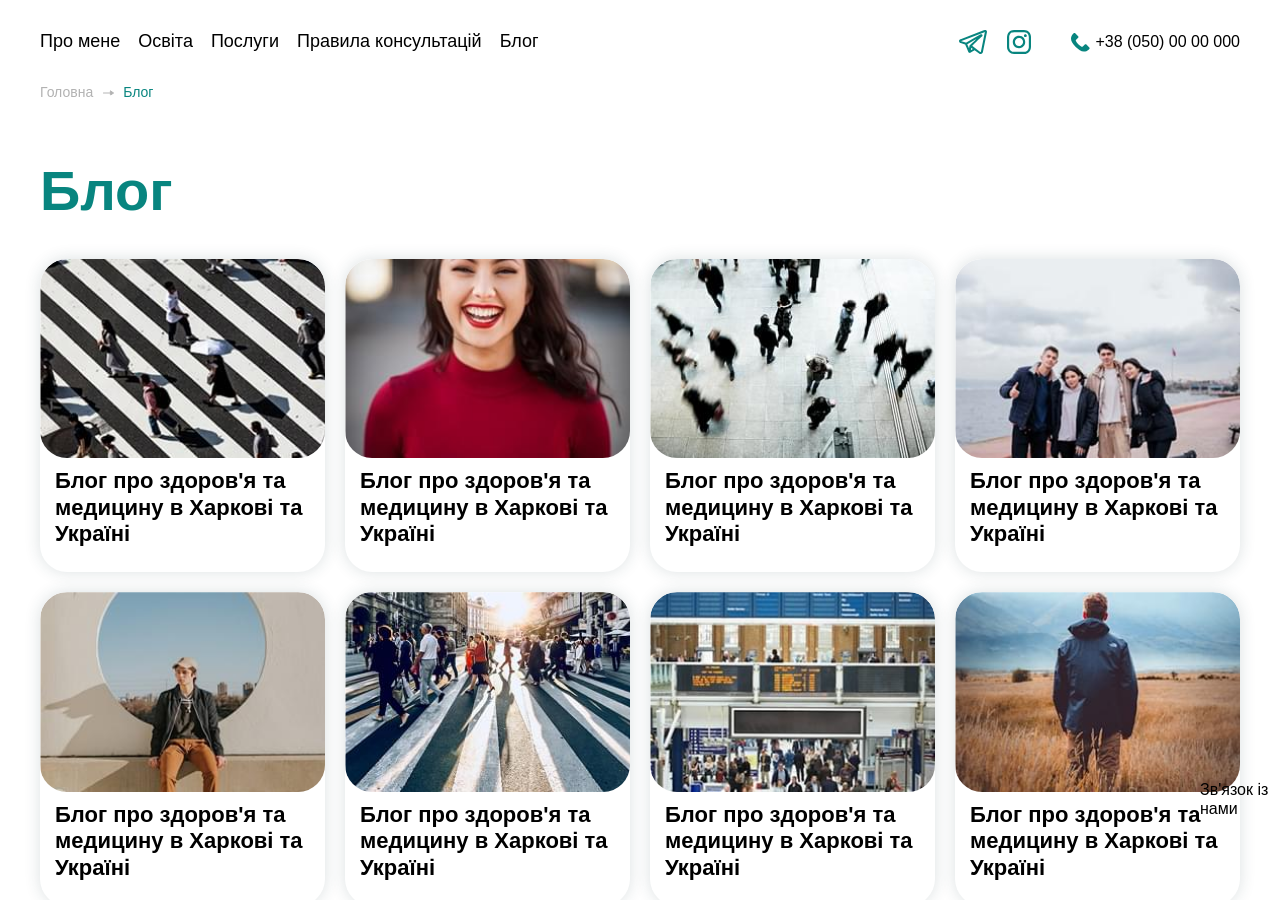
==== commit 0e94869f: "fourth commit" ====
--- a/blog.html
+++ b/blog.html
@@ -6,7 +6,7 @@
 	<meta charset="UTF-8">
 	<meta name="format-detection" content="telephone=no">
 	<!-- <style>body{opacity: 0;}</style> -->
-	<link rel="stylesheet" href="css/style.min.css?_v=20260813131359">
+	<link rel="stylesheet" href="css/style.min.css?_v=20260815144455">
 	<link rel="shortcut icon" href="favicon.ico">
 	<!-- <meta name="robots" content="noindex, nofollow"> -->
 	<meta name="viewport" content="width=device-width, initial-scale=1.0">
@@ -271,7 +271,7 @@
 		</footer>
 
 	</div>
-	<script src="js/app.min.js?_v=20260813131359"></script>
+	<script src="js/app.min.js?_v=20260815144455"></script>
 </body>
 
 </html>
--- a/css/style.min.css
+++ b/css/style.min.css
@@ -1 +1 @@
-@font-face{font-family:Inter;font-display:swap;src:url(../fonts/Inter-Bold.woff2) format("woff2");font-weight:700;font-style:normal}@font-face{font-family:Inter;font-display:swap;src:url(../fonts/Inter-Regular.woff2) format("woff2");font-weight:400;font-style:normal}*{padding:0;margin:0;border:0}*,*::after,*::before{box-sizing:border-box}*::after,*::before{display:inline-block}body,html{height:100%;overflow:hidden;min-width:320px}body{color:#000;font-family:Montserrat,sans-serif;font-size:1rem;line-height:1.2;-ms-text-size-adjust:100%;-moz-text-size-adjust:100%;-webkit-text-size-adjust:100%;-webkit-font-smoothing:antialiased;-moz-osx-font-smoothing:grayscale}button,input,textarea{font-family:Montserrat,sans-serif;font-size:inherit;line-height:inherit;color:inherit;background-color:rgba(0,0,0,0)}input,textarea{width:100%}label{display:inline-block}button,option,select{cursor:pointer}a{display:inline-block;color:inherit;text-decoration:none}ul li{list-style:none}img{vertical-align:top}h1,h2,h3,h4,h5,h6{font-weight:inherit;font-size:inherit}html{scroll-behavior:smooth}.wrapper{height:100%;display:flex;flex-direction:column;overflow-y:auto;overflow-x:hidden;-webkit-overflow-scrolling:touch}.wrapper>main{flex:1 1 auto}.wrapper>*{min-width:0}.lock .wrapper{overflow:hidden;touch-action:none;-ms-scroll-chaining:none;overscroll-behavior:none}._container{padding:0 20px}.header{position:sticky;z-index:20;top:0;left:0;width:100%;background-color:#fff;padding-top:env(safe-area-inset-top);transition:all .5s ease}.header::before{content:"";position:absolute;top:calc(-1*env(safe-area-inset-top));left:0;width:100%;height:env(safe-area-inset-top);background-color:#fff;z-index:-1}.header.scroll{box-shadow:0 0 20px rgba(0,0,0,.2)}.header ._container{display:flex;align-items:center;justify-content:space-between;gap:20px;height:84px}.header__right{display:flex;align-items:center}.header__burger{display:flex;flex-direction:column;justify-content:space-between;width:30px;height:24px}.header__burger span{width:100%;height:3px;border-radius:25px;background-color:#000}.header__burger span:nth-child(2){width:20px}.header__navigation{display:none}.header__left{display:flex;align-items:center;gap:20px}.header__socials{display:flex;gap:20px}.header__social{height:24px}.header__social svg{height:100%;fill:#08857f;transition:fill .5s ease}.header__phone{display:flex;align-items:center;gap:5px}.header__phone svg{height:24px;width:24px;fill:#08857f;transition:fill .5s ease}.header__phone span{display:none;white-space:nowrap;line-height:120%;transition:color .5s ease}.menu{position:fixed;z-index:30;top:0;left:0;width:100%;height:100vh;padding:0 20px;background-color:#f1fcfa;-webkit-transform:translateY(-150%);transform:translateY(-150%);transition:all .8s ease}.menu.active{-webkit-transform:translateY(0);transform:translateY(0)}.menu__close{position:relative;margin:30px 0;height:24px;width:30px}.menu__close span{position:absolute;top:50%;left:50%;width:30px;height:3px;border-radius:25px;background-color:#000}.menu__close span:first-child{-webkit-transform:translate(-50%,-50%) rotate(45deg);transform:translate(-50%,-50%) rotate(45deg)}.menu__close span:last-child{-webkit-transform:translate(-50%,-50%) rotate(-45deg);transform:translate(-50%,-50%) rotate(-45deg)}.menu__content{margin:0 -20px;padding:0 20px 50px;height:calc(100vh - 84px);overflow-y:auto}.menu__title{margin-bottom:25px;font-size:40px;font-weight:700;line-height:140%;color:#08857f}.menu__navigation{margin-bottom:70px;display:flex;flex-direction:column;gap:25px}.menu__link{font-size:35px;font-weight:700;line-height:120%;color:#617d7b}.menu__socails{display:flex;justify-content:center;gap:30px}.menu__social{height:24px}.menu__social img{height:100%}.footer{margin-top:45px;padding:45px 0;background-color:#f1fcfa}.footer__main{margin-bottom:50px;display:flex;flex-direction:column;align-items:center;gap:50px}.footer__nav{display:flex;flex-direction:column;gap:15px}.footer__nav-title{font-size:20px;font-weight:700;line-height:120%;text-align:center;color:#08857f}.footer__nav-list{display:flex;flex-direction:column;align-items:center;gap:10px}.footer__nav-link{font-weight:700;line-height:120%;text-align:center;color:#617d7b;transition:color .5s ease}.footer__socials{display:flex;justify-content:center;gap:15px}.footer__social{height:24px}.footer__social svg{height:100%;fill:#08857f;transition:fill .5s ease}.footer__bottom{display:flex;flex-direction:column;align-items:center;gap:45px}.footer__info{font-size:16px;font-weight:700;line-height:120%;color:#08857f}.footer__author{height:26px}.footer__author svg{height:100%;fill:#dae9e6;transition:fill .5s ease}body::after{content:"";background-color:rgba(0,0,0,.5);position:fixed;width:100%;height:100%;top:0;left:0;opacity:0;transition:opacity .8s ease 0s;pointer-events:none;z-index:149}.popup_show body::after{opacity:1}.popup{position:fixed;top:0;left:0;bottom:0;right:0;transition:visibility .8s ease 0s;visibility:hidden;pointer-events:none}.popup.popup_show{z-index:150;visibility:visible;overflow:auto;pointer-events:auto}.popup.popup_show .popup__content{visibility:visible;-webkit-transform:scale(1);transform:scale(1)}.popup__wrapper{display:flex;flex-direction:column;align-items:center;padding:20px 0;min-height:100%;flex:1 1 auto;width:100%;display:flex;justify-content:center;align-items:center}.popup__content{position:relative;display:flex;flex-direction:column;gap:20px;visibility:hidden;-webkit-transform:scale(0);transform:scale(0);transition:-webkit-transform .3s ease 0s;transition:transform .3s ease 0s;transition:transform .3s ease 0s,-webkit-transform .3s ease 0s;background-color:#fff;padding:45px 15px 30px;width:100%;max-width:380px;box-shadow:0 0 15px rgba(40,71,73,.16);border-radius:27px}.popup__close{position:absolute;top:20px;right:15px;width:22px;height:22px;cursor:pointer}.popup__close::after,.popup__close::before{content:"";display:block;position:absolute;top:50%;left:50%;width:30px;height:3px;background-color:#08857f;border-radius:20px;transition:all .5s ease}.popup__close::before{-webkit-transform:translate(-50%,-50%) rotate(45deg);transform:translate(-50%,-50%) rotate(45deg)}.popup__close::after{-webkit-transform:translate(-50%,-50%) rotate(-45deg);transform:translate(-50%,-50%) rotate(-45deg)}.popup__title{font-size:30px;line-height:120%;font-weight:700;text-align:center}.popup__form{display:flex;flex-direction:column;align-items:center;gap:10px}.popup__form-title{margin-bottom:10px;align-self:start;line-height:120%}.popup__button{position:relative;margin-top:30px;padding:10px 20px!important;cursor:pointer}.popup__button input{display:block;position:absolute;z-index:2;top:0;left:0;width:100%;height:100%;opacity:0;cursor:pointer}.select{min-width:0;position:relative;width:100%}.select__body{position:relative}.select__title{position:relative;cursor:pointer;width:100%}.select__value{display:flex;min-width:0;align-items:center;padding:7px 25px;text-align:left;gap:.625rem;border:1px solid #81c7c6;border-radius:23px;transition:all .5s ease}.select.error .select__value{border-color:red}.select__content{flex:1 1 auto;overflow:hidden;font-size:16px;line-height:125%;text-overflow:ellipsis;white-space:nowrap}.select__text{flex:1 1 auto;overflow:hidden;text-overflow:ellipsis;white-space:nowrap;text-align:left}.select__input{width:100%;background-color:rgba(0,0,0,0);height:100%}.select__options{position:absolute;left:0;top:100%;min-width:100%;padding:0;background-color:#fff;border:1px solid #81c7c6;border-radius:23px;overflow:hidden}.select__scroll{display:flex;flex-direction:column;overflow-y:auto}.select__scroll::-webkit-scrollbar{width:4px}.select__scroll::-webkit-scrollbar-track{background:#fff}.select__scroll::-webkit-scrollbar-thumb{background:#888;border-radius:4px}.select__scroll::-webkit-scrollbar-thumb:hover{background:#555}.select__option{width:100%;padding:10px;transition:all .5s ease}.select__option._select-selected{color:#08857f;background-color:#f1fcfa}.select__row{display:flex;align-items:center;gap:12px}.select__asset img{height:20px}.select__label{flex-shrink:0;white-space:nowrap}.input{padding:7px 25px;font-size:16px;line-height:125%;border:1px solid #81c7c6;border-radius:23px;outline:0;transition:all .5s ease}.input:focus{border-color:#08857f}.input.error{border-color:red}textarea.input{min-height:100px;padding:10px 25px}.button{padding:20px 35px;line-height:120%;font-weight:700;color:#fff;background-color:#08857f;border:2px solid #08857f;border-radius:50px;transition:all .5s ease}.section{padding:45px 0}.section._watcher-view .section__title{opacity:1;-webkit-transform:translateY(0);transform:translateY(0)}.section__title{margin-bottom:20px;font-size:56px;font-weight:700;line-height:120%;color:#08857f;opacity:0;-webkit-transform:translateY(200px);transform:translateY(200px);transition:all 2s cubic-bezier(.16,1,.3,1)}.slider__actions{margin-top:35px;display:flex;align-items:center;justify-content:center}.slider__pagination{display:flex;align-items:center;gap:8px}.slider__pagination .swiper-pagination-bullet{width:8px;height:8px;background-color:#81c7c6;border-radius:50%;cursor:pointer;transition:all .5s ease}.slider__pagination .swiper-pagination-bullet.swiper-pagination-bullet-active{width:19px;background-color:#08857f;border-radius:9px;cursor:default}.slider__navigation{display:none}.slider__arrow{width:49px;height:28px;cursor:pointer}.slider__arrow svg{height:100%;width:100%;stroke:#08857f;transition:stroke .5s ease}.slider__arrow-next{-webkit-transform:rotate(180deg);transform:rotate(180deg)}.about{padding:10px 0 45px;background-image:url(../img/main-bg.svg);background-position:center 100px;background-size:auto 530px;background-repeat:no-repeat}.about__container{margin-bottom:90px;min-height:calc(100vh - 84px);opacity:0;-webkit-transform:translateX(-200px);transform:translateX(-200px);transition:all 2s cubic-bezier(.16,1,.3,1)}.about__container._watcher-view{opacity:1;-webkit-transform:translateX(0);transform:translateX(0);transition-delay:.5s}.about__name{font-size:56px;font-weight:700;line-height:120%}.about__name span{color:#08857f}.about__prof{margin-bottom:25px;font-size:22px;font-weight:700;line-height:120%}.about__image{margin-bottom:25px;position:relative;padding-top:100%;width:100%;border:3px solid #08857f;border-radius:50%;overflow:hidden}.about__image img{position:absolute;left:50%;top:50%;-webkit-transform:translate(-50%,-50%);transform:translate(-50%,-50%);width:100%;height:100%;-o-object-fit:cover;object-fit:cover}.about__spec{margin-bottom:15px}.about__spec-title{margin-bottom:15px;font-size:18px;line-height:120%;font-weight:700}.about__spec-list{display:flex;flex-direction:column;gap:5px}.about__spec-elem{list-style-type:disc;list-style-position:inside;font-size:120%;color:#617d7b}.about__member{margin-bottom:30px;display:flex;flex-direction:column;gap:10px}.about__member p{line-height:120%}.about__quantity{display:flex;flex-direction:column;gap:35px}.about__quantity-item._watcher-view .about__quantity-item-wrap{opacity:1;-webkit-transform:translateY(0);transform:translateY(0)}.about__quantity-item-wrap{display:flex;flex-direction:column;align-items:center;padding:25px 40px;background-color:#f1fcfa;border-radius:25px;opacity:0;-webkit-transform:translateY(200px);transform:translateY(200px);transition:all 2s cubic-bezier(.16,1,.3,1)}.about__quantity-number{font-size:48px;line-height:120%;color:#08857f}.about__quantity-name{font-size:18px;line-height:120%}.education__body{display:flex;flex-direction:column;gap:35px}.education__info{opacity:0;-webkit-transform:translateX(-200px);transform:translateX(-200px);transition:all 2s cubic-bezier(.16,1,.3,1)}.education__info._watcher-view{opacity:1;-webkit-transform:translateX(0);transform:translateX(0)}.education__list{display:flex;flex-direction:column;gap:15px;margin-bottom:25px}.education__item{position:relative;padding-left:13px;line-height:120%;color:#617d7b}.education__item::before{content:"";position:absolute;top:6px;left:2px;width:5px;height:5px;background-color:#617d7b;border-radius:50%}.education__author{margin-bottom:10px;font-size:18px;font-weight:700;line-height:120%}.education__link{display:inline-block;position:relative;line-height:120%;color:#08857f;transition:color .5s ease}.education__link::after{content:"";position:absolute;left:0;bottom:0;width:100%;height:2px;background-color:#08857f;transition:all .5s ease}.education__slider{opacity:0;-webkit-transform:translateX(-200px);transform:translateX(-200px);transition:all 2s cubic-bezier(.16,1,.3,1)}.education__slider._watcher-view{opacity:1;-webkit-transform:translateX(0);transform:translateX(0)}.education__slide{display:flex;justify-content:center;align-items:center;background-color:#fff}.education__slide img{-o-object-fit:contain;object-fit:contain;width:100%;height:100%}.services__body{display:flex;flex-wrap:wrap;gap:20px}.services__item{flex:0 0 100%;width:100%;display:flex;flex-direction:column}.services__item._watcher-view .services__item-wrap{opacity:1;-webkit-transform:translateY(0);transform:translateY(0)}.services__item-wrap{width:100%;height:100%;display:flex;flex-direction:column;padding:0 0 25px;background-color:#fff;box-shadow:0 0 16px rgba(40,71,73,.16);border-radius:27px;overflow:hidden;opacity:0;-webkit-transform:translateY(200px);transform:translateY(200px);transition:all 2s cubic-bezier(.16,1,.3,1)}.services__item-image{position:relative;margin-bottom:10px;padding-top:56%;border-radius:27px;overflow:hidden}.services__item-image img{position:absolute;top:50%;left:50%;-webkit-transform:translate(-50%,-50%);transform:translate(-50%,-50%);width:100%;height:100%;-o-object-fit:cover;object-fit:cover}.services__item-title{margin-bottom:10px;padding:0 10px;font-size:22px;font-weight:700;line-height:120%}.services__item-text{flex:1 1 auto;margin-bottom:15px;padding:0 10px;line-height:120%;color:#617d7b}.services__item-cost{display:flex;align-items:start;gap:5px;margin-bottom:15px;padding:0 10px;font-size:28px;font-weight:700;line-height:120%}.services__item-cost span{font-size:14px;font-weight:400;line-height:120%;color:#81c7c6}.services__item-button{padding:0 10px;display:flex;justify-content:center}.services__item-button .button{padding:10px 35px}.roles__body{display:flex;flex-direction:column;gap:20px}.roles__row{display:flex;flex-direction:column;gap:20px}.roles__item{display:flex;flex-direction:column;width:100%}.roles__item._watcher-view .roles__item-wrap{opacity:1;-webkit-transform:translateY(0);transform:translateY(0)}.roles__item-wrap{width:100%;height:100%;display:flex;flex-direction:column;padding:20px;background-color:#f1fcfa;border:3px solid #eafaf7;border-radius:27px;opacity:0;-webkit-transform:translateY(200px);transform:translateY(200px);transition:all 2s cubic-bezier(.16,1,.3,1)}.roles__item-title{margin-bottom:15px;font-size:30px;font-weight:700;line-height:120%}.roles__item-text{line-height:120%;color:#617d7b}.feedbacks__slider{opacity:0;-webkit-transform:translateX(-200px);transform:translateX(-200px);transition:all 2s cubic-bezier(.16,1,.3,1)}.feedbacks__slider._watcher-view{opacity:1;-webkit-transform:translateX(0);transform:translateX(0);transition-delay:.5s}.feedbacks__slide{display:flex;flex-direction:column;gap:15px;background-color:#fff}.feedbacks__slide-name{line-height:120%;color:#b4c5c4}.feedbacks__slide-text{font-size:18px;line-height:120%;color:#617d7b}.questions{background-image:url(../img/main-bg.svg);background-position:center 80px;background-size:cover;background-repeat:no-repeat}.questions__title{font-size:30px}.questions__body{display:flex;flex-direction:column;gap:20px}.questions__item{padding:15px 35px;width:100%;background-color:#f1fcfa;border:1px solid #81c7c6;border-radius:23px;opacity:0;-webkit-transform:translateX(-200px);transform:translateX(-200px);transition:all 2s cubic-bezier(.16,1,.3,1)}.questions__item._watcher-view{opacity:1;-webkit-transform:translateX(0);transform:translateX(0);transition-delay:.5s}.questions__item-title{position:relative;padding-left:28px;list-style:none;font-weight:700;line-height:162.5%;cursor:pointer}.questions__item-title::before{content:"";position:absolute;left:0;top:50%;-webkit-transform:translateY(-50%);transform:translateY(-50%);width:12px;height:6px;background:url(../img/icon/arrow-accardion.svg) center/100% no-repeat;transition:all .5s ease}.questions__item-title._spoller-active::before{-webkit-transform:translateY(-50%) rotateX(180deg);transform:translateY(-50%) rotateX(180deg)}.questions__item-body{padding-top:10px;font-size:14px;line-height:185%;color:#555}.info{padding:45px 0}.info__body{display:flex;flex-direction:column;gap:20px}.info__body h1,.info__body h2,.info__body h3,.info__body h4,.info__body h5,.info__body h6{font-weight:700;line-height:120%;color:#08857f}.info__body h1{font-size:56px}.info__body h2{font-size:40px}.info__body h3{font-size:30px}.info__body h4{font-size:22px}.info__body h5{font-size:20px}.info__body h6{font-size:18px}.info__body img{display:inline-block;width:100%}.info__body p{line-height:120%}.info__body a{color:#08857f;line-height:120%;text-decoration:underline;transition:all .5s ease}.info__body blockquote{padding:20px;line-height:120%;background-color:#f1fcfa;border-radius:22px}.info__body ol,.info__body ul{display:flex;flex-direction:column;gap:8px}.info__body ol li,.info__body ul li{list-style-position:inside}.info__body ul li{list-style-type:disc}.info__body table{width:100%;border-collapse:collapse}.info__body table td,.info__body table th{padding:10px 15px;line-height:150%;min-width:200px}.info__body table th{text-align:left;color:#000;background-color:#f1fcfa;border:1px solid #b5b5b5;border-bottom:none}.info__body table td{border:1px solid #b5b5b5}.info__body table tr:nth-child(2) td{border-top:none}.info__table{width:100%;padding-bottom:10px;overflow-x:auto}.callback{position:fixed;z-index:50;right:10px;bottom:50px;width:70px;height:70px}.callback__button{display:flex;align-items:center;justify-content:center;width:100%;height:100%;font-size:12px;font-weight:700;line-height:120%;text-align:center;color:#fff;background-color:rgba(8,133,127,.6);border-radius:50%;cursor:pointer;transition:all .5s ease}.callback__button.close{opacity:0;visibility:hidden;-webkit-transform:scale(0);transform:scale(0)}.callback__button::after{content:"";position:absolute;display:block;top:calc(50% - 43px);left:calc(50% - 43px);width:86px;height:86px;border:8px solid rgba(129,199,198,.6);border-radius:50%}.callback__body{position:absolute;left:0;bottom:0;width:70px;height:70px;display:flex;flex-direction:column;align-items:center;gap:30px;padding:40px 0;background-color:#f1fcfa;box-shadow:0 0 12px rgba(0,0,0,.4);border-radius:35px;overflow:hidden;opacity:0;visibility:hidden;transition:all .5s ease}.callback__body.active{opacity:1;visibility:visible}.callback__close{position:relative;display:flex;align-items:center;justify-content:center;width:50px;height:50px;cursor:pointer}.callback__close span{position:absolute;top:50%;left:50%;width:35px;height:3px;border-radius:25px;background-color:#08857f;transition:all .5s ease}.callback__close span:first-child{-webkit-transform:translate(-50%,-50%) rotate(45deg);transform:translate(-50%,-50%) rotate(45deg)}.callback__close span:last-child{-webkit-transform:translate(-50%,-50%) rotate(-45deg);transform:translate(-50%,-50%) rotate(-45deg)}.callback__social{display:flex;align-items:center;justify-content:center;width:50px;height:50px}.callback__social svg{width:100%;height:100%;-o-object-fit:contain;object-fit:contain;fill:#08857f;transition:fill .5s ease}.breadcrumbs__list{display:flex;gap:30px;padding-bottom:5px;overflow-x:auto}.breadcrumbs__item{display:flex;align-items:center;font-size:14px;line-height:125%;color:#08857f;white-space:nowrap}.breadcrumbs__item.link{position:relative;color:#b2b2b2;transition:color .5s ease}.breadcrumbs__item.link::after{content:"";position:absolute;top:calc(50% - 3px);left:calc(100% + 10px);width:12px;height:6px;background:url(../img/icon/arrow-bc.svg) center/100% no-repeat}.blogs__title{opacity:1;-webkit-transform:translateY(0);transform:translateY(0)}.blogs__body{display:flex;flex-wrap:wrap;gap:20px}.blogs__item{flex:0 0 100%;width:100%;display:flex;flex-direction:column;gap:10px;padding:0 0 25px;background-color:#fff;border-radius:27px;box-shadow:0 0 16px rgba(40,71,73,.16);overflow:hidden;transition:all .5s ease}.blogs__item-image{position:relative;padding-top:70%;border-radius:27px;overflow:hidden}.blogs__item-image img{position:absolute;left:50%;top:50%;-webkit-transform:translate(-50%,-50%);transform:translate(-50%,-50%);width:100%;height:100%;-o-object-fit:cover;object-fit:cover}.blogs__item-title{padding:0 15px;font-size:22px;font-weight:700;line-height:120%}.blog__body img{display:inline-block;margin-bottom:20px;width:100%;border-radius:27px}.blog__body p{line-height:120%;margin-bottom:20px}.blog__body p:last-child{margin-bottom:0}@-webkit-keyframes callbackText{0%{opacity:1;-webkit-transform:scale(1);transform:scale(1)}50%{opacity:.5;-webkit-transform:scale(1.2);transform:scale(1.2)}100%{opacity:0;-webkit-transform:scale(1.4);transform:scale(1.4)}}@keyframes callbackText{0%{opacity:1;-webkit-transform:scale(1);transform:scale(1)}50%{opacity:.5;-webkit-transform:scale(1.2);transform:scale(1.2)}100%{opacity:0;-webkit-transform:scale(1.4);transform:scale(1.4)}}.swiper{overflow:hidden}.swiper-initialized{touch-action:pan-y}.swiper-wrapper{width:100%;height:100%;box-sizing:content-box;display:flex;position:relative}.swiper-vertical .swiper-wrapper{flex-direction:column}.swiper-autoheight .swiper-wrapper{align-items:flex-start}.swiper-initialized .swiper-slide{flex-shrink:0}.swiper-android .swiper-slide,.swiper-android .swiper-wrapper{-webkit-transform:translate3d(0,0,0);transform:translate3d(0,0,0)}.swiper-button-lock{display:none!important}@media (min-width:23.43625em){.header__phone svg{height:19px;width:19px}.header__phone span{display:inline-block}}@media (min-width:47.99875em){.footer__main{flex-direction:row;align-items:flex-start;justify-content:space-between;margin-bottom:20px}.footer__bottom{flex-direction:row;justify-content:flex-end;gap:35px}.popup__wrapper{padding:30px 20px}.services__item{flex:0 0 calc(50% - 10px);width:calc(50% - 10px)}.roles__row{flex-direction:row}.roles__row.reverse{flex-direction:row-reverse}.roles__item:first-child{flex:0 0 calc(40% - 10px);width:calc(40% - 10px)}.roles__item:last-child{flex:0 0 calc(60% - 10px);width:calc(60% - 10px)}.feedbacks__slider{width:720px}.questions__body{width:720px}.blogs__item{flex:0 0 calc(50% - 10px);width:calc(50% - 10px)}}@media (min-width:61.99875em){._container{padding:0;margin:0 auto;width:950px}.header__burger{display:none}.header__navigation{display:flex;align-items:center;gap:18px}.header__link{font-size:18px;line-height:120%;transition:color .5s ease}.header__link:hover{color:#617d7b}.header__left{gap:40px}.header__social:hover svg{fill:#617d7b}.header__phone:hover span{color:#617d7b}.header__phone:hover svg{fill:#617d7b}.footer{margin-top:50px;padding:50px 0}.footer__nav-link:hover{color:#08857f}.footer__social:hover svg{fill:#617d7b}.footer__author:hover svg{fill:#08857f}.popup__close:hover::after,.popup__close:hover::before{background-color:#617d7b}.select__title:hover .select__value{border-color:#08857f}.select__option:hover{background-color:#f1fcfa}.input:hover{border-color:#617d7b}.button:hover{background-color:#fff;color:#08857f}.section{padding:50px 0}.section__title{margin-bottom:35px}.section__title.center{text-align:center}.slider__actions{margin-top:25px;justify-content:space-between}.slider__pagination .swiper-pagination-bullet:hover{background-color:#08857f}.slider__navigation{display:flex;align-items:center;gap:30px}.slider__arrow:hover svg{stroke:#617d7b}.about{padding:20px 0 50px}.about{background-position:center 0;background-size:cover}.about__container{display:flex;align-items:center;gap:15px}.about__content{flex:1 1 auto}.about__name{margin-bottom:10px}.about__prof{margin-bottom:30px;font-size:26px}.about__image{margin-bottom:0}.about__member{margin-bottom:45px}.about__image-main{flex:0 0 44%}.about__quantity{flex-direction:row;gap:55px}.about__quantity-item._watcher-view:nth-child(2) .about__quantity-item-wrap{transition-delay:.3s}.about__quantity-item._watcher-view:last-child .about__quantity-item-wrap{transition-delay:.6s}.about__quantity-item-wrap{min-width:280px;align-items:flex-start}.education__body{align-items:flex-start;flex-direction:row;gap:20px}.education__info{flex:calc(50% - 10px);width:calc(50% - 10px)}.education__link:hover{color:#617d7b}.education__link:hover::after{background-color:#617d7b}.education__slider{flex:calc(50% - 10px);width:calc(50% - 10px);-webkit-animation-delay:.3s;animation-delay:.3s}.education__slider._watcher-view{transition-delay:.3s}.services__item{flex:0 0 calc(25% - 15px);width:calc(25% - 15px)}.services__item:nth-child(2) .services__item-wrap{transition-delay:.3s}.services__item:nth-child(3) .services__item-wrap{transition-delay:.6s}.services__item:last-child .services__item-wrap{transition-delay:.9s}.questions{background-position:center 0}.info{padding:50px 0}.info__body a:hover{color:#617d7b}.callback__button:hover::after{-webkit-animation:callbackText 1.5s infinite;animation:callbackText 1.5s infinite}.callback__close:hover span{background-color:#617d7b}.callback__social:hover svg{fill:#617d7b}.breadcrumbs__item.link:hover{color:#08857f}.blogs__body{gap:21px}.blogs__item{flex:0 0 calc(33.333% - 14px);width:calc(33.333% - 14px)}.blogs__item:hover{background-color:#f1fcfa}.blog__body img{width:400px;float:left;margin-right:20px}}@media (min-width:79.99875em){._container{width:1200px}.about__prof{font-size:30px}.blogs__body{gap:20px}.blogs__item{flex:0 0 calc(25% - 15px);width:calc(25% - 15px)}}+@font-face{font-family:Inter;font-display:swap;src:url(../fonts/Inter-Bold.woff2) format("woff2");font-weight:700;font-style:normal}@font-face{font-family:Inter;font-display:swap;src:url(../fonts/Inter-Regular.woff2) format("woff2");font-weight:400;font-style:normal}*{padding:0;margin:0;border:0}*,*::after,*::before{box-sizing:border-box}*::after,*::before{display:inline-block}body,html{height:100%;overflow:hidden;min-width:320px}body{color:#000;font-family:Montserrat,sans-serif;font-size:1rem;line-height:1.2;-ms-text-size-adjust:100%;-moz-text-size-adjust:100%;-webkit-text-size-adjust:100%;-webkit-font-smoothing:antialiased;-moz-osx-font-smoothing:grayscale}button,input,textarea{font-family:Montserrat,sans-serif;font-size:inherit;line-height:inherit;color:inherit;background-color:rgba(0,0,0,0)}input,textarea{width:100%}label{display:inline-block}button,option,select{cursor:pointer}a{display:inline-block;color:inherit;text-decoration:none}ul li{list-style:none}img{vertical-align:top}h1,h2,h3,h4,h5,h6{font-weight:inherit;font-size:inherit}html{scroll-behavior:smooth}.wrapper{height:100%;display:flex;flex-direction:column;overflow-y:auto;overflow-x:hidden;-webkit-overflow-scrolling:touch}.wrapper>main{flex:1 1 auto}.wrapper>*{min-width:0}.lock .wrapper{overflow:hidden;touch-action:none;-ms-scroll-chaining:none;overscroll-behavior:none}._container{padding:0 20px}.header{position:sticky;z-index:20;top:0;left:0;width:100%;background-color:#fff;padding-top:env(safe-area-inset-top);transition:all .5s ease}.header::before{content:"";position:absolute;top:calc(-1*env(safe-area-inset-top));left:0;width:100%;height:env(safe-area-inset-top);background-color:#fff;z-index:-1}.header.scroll{box-shadow:0 0 20px rgba(0,0,0,.2)}.header ._container{display:flex;align-items:center;justify-content:space-between;gap:20px;height:84px}.header__right{display:flex;align-items:center}.header__burger{display:flex;flex-direction:column;justify-content:space-between;width:30px;height:24px}.header__burger span{width:100%;height:3px;border-radius:25px;background-color:#000}.header__burger span:nth-child(2){width:20px}.header__navigation{display:none}.header__left{display:flex;align-items:center;gap:20px}.header__socials{display:flex;gap:20px}.header__social{height:24px}.header__social svg{height:100%;fill:#08857f;transition:fill .5s ease}.header__phone{display:flex;align-items:center;gap:5px}.header__phone svg{height:24px;width:24px;fill:#08857f;transition:fill .5s ease}.header__phone span{display:none;white-space:nowrap;line-height:120%;transition:color .5s ease}.menu{position:fixed;z-index:30;top:0;left:0;width:100%;height:100vh;padding:0 20px;background-color:#f1fcfa;-webkit-transform:translateY(-150%);transform:translateY(-150%);transition:all .8s ease}.menu.active{-webkit-transform:translateY(0);transform:translateY(0)}.menu__close{position:relative;margin:30px 0;height:24px;width:30px}.menu__close span{position:absolute;top:50%;left:50%;width:30px;height:3px;border-radius:25px;background-color:#000}.menu__close span:first-child{-webkit-transform:translate(-50%,-50%) rotate(45deg);transform:translate(-50%,-50%) rotate(45deg)}.menu__close span:last-child{-webkit-transform:translate(-50%,-50%) rotate(-45deg);transform:translate(-50%,-50%) rotate(-45deg)}.menu__content{margin:0 -20px;padding:0 20px 50px;height:calc(100vh - 84px);overflow-y:auto}.menu__title{margin-bottom:25px;font-size:40px;font-weight:700;line-height:140%;color:#08857f}.menu__navigation{margin-bottom:70px;display:flex;flex-direction:column;gap:25px}.menu__link{font-size:35px;font-weight:700;line-height:120%;color:#617d7b}.menu__socails{display:flex;justify-content:center;gap:30px}.menu__social{height:24px}.menu__social img{height:100%}.footer{margin-top:45px;padding:45px 0;background-color:#f1fcfa}.footer__main{margin-bottom:50px;display:flex;flex-direction:column;align-items:center;gap:50px}.footer__nav{display:flex;flex-direction:column;gap:15px}.footer__nav-title{font-size:20px;font-weight:700;line-height:120%;text-align:center;color:#08857f}.footer__nav-list{display:flex;flex-direction:column;align-items:center;gap:10px}.footer__nav-link{font-weight:700;line-height:120%;text-align:center;color:#617d7b;transition:color .5s ease}.footer__socials{display:flex;justify-content:center;gap:15px}.footer__social{height:24px}.footer__social svg{height:100%;fill:#08857f;transition:fill .5s ease}.footer__bottom{display:flex;flex-direction:column;align-items:center;gap:45px}.footer__info{font-size:16px;font-weight:700;line-height:120%;color:#08857f}.footer__author{height:26px}.footer__author svg{height:100%;fill:#dae9e6;transition:fill .5s ease}body::after{content:"";background-color:rgba(0,0,0,.5);position:fixed;width:100%;height:100%;top:0;left:0;opacity:0;transition:opacity .8s ease 0s;pointer-events:none;z-index:149}.popup_show body::after{opacity:1}.popup{position:fixed;top:0;left:0;bottom:0;right:0;transition:visibility .8s ease 0s;visibility:hidden;pointer-events:none}.popup.popup_show{z-index:150;visibility:visible;overflow:auto;pointer-events:auto}.popup.popup_show .popup__content{visibility:visible;-webkit-transform:scale(1);transform:scale(1)}.popup__wrapper{display:flex;flex-direction:column;align-items:center;padding:20px 0;min-height:100%;flex:1 1 auto;width:100%;display:flex;justify-content:center;align-items:center}.popup__content{position:relative;display:flex;flex-direction:column;gap:20px;visibility:hidden;-webkit-transform:scale(0);transform:scale(0);transition:-webkit-transform .3s ease 0s;transition:transform .3s ease 0s;transition:transform .3s ease 0s,-webkit-transform .3s ease 0s;background-color:#fff;padding:45px 15px 30px;width:100%;max-width:380px;box-shadow:0 0 15px rgba(40,71,73,.16);border-radius:27px}.popup__close{position:absolute;top:20px;right:15px;width:22px;height:22px;cursor:pointer}.popup__close::after,.popup__close::before{content:"";display:block;position:absolute;top:50%;left:50%;width:30px;height:3px;background-color:#08857f;border-radius:20px;transition:all .5s ease}.popup__close::before{-webkit-transform:translate(-50%,-50%) rotate(45deg);transform:translate(-50%,-50%) rotate(45deg)}.popup__close::after{-webkit-transform:translate(-50%,-50%) rotate(-45deg);transform:translate(-50%,-50%) rotate(-45deg)}.popup__title{font-size:30px;line-height:120%;font-weight:700;text-align:center}.popup__form{display:flex;flex-direction:column;align-items:center;gap:10px}.popup__form-title{margin-bottom:10px;align-self:start;line-height:120%}.popup__button{position:relative;margin-top:30px;padding:10px 20px!important;cursor:pointer}.popup__button input{display:block;position:absolute;z-index:2;top:0;left:0;width:100%;height:100%;opacity:0;cursor:pointer}.select{min-width:0;position:relative;width:100%}.select__body{position:relative}.select__title{position:relative;cursor:pointer;width:100%}.select__value{display:flex;min-width:0;align-items:center;padding:7px 25px;text-align:left;gap:.625rem;border:1px solid #81c7c6;border-radius:23px;transition:all .5s ease}.select.error .select__value{border-color:red}.select__content{flex:1 1 auto;overflow:hidden;font-size:16px;line-height:125%;text-overflow:ellipsis;white-space:nowrap}.select__text{flex:1 1 auto;overflow:hidden;text-overflow:ellipsis;white-space:nowrap;text-align:left}.select__input{width:100%;background-color:rgba(0,0,0,0);height:100%}.select__options{position:absolute;left:0;top:100%;min-width:100%;padding:0;background-color:#fff;border:1px solid #81c7c6;border-radius:23px;overflow:hidden}.select__scroll{display:flex;flex-direction:column;overflow-y:auto}.select__scroll::-webkit-scrollbar{width:4px}.select__scroll::-webkit-scrollbar-track{background:#fff}.select__scroll::-webkit-scrollbar-thumb{background:#888;border-radius:4px}.select__scroll::-webkit-scrollbar-thumb:hover{background:#555}.select__option{width:100%;padding:10px;transition:all .5s ease}.select__option._select-selected{color:#08857f;background-color:#f1fcfa}.select__row{display:flex;align-items:center;gap:12px}.select__asset img{height:20px}.select__label{flex-shrink:0;white-space:nowrap}.input{padding:7px 25px;font-size:16px;line-height:125%;border:1px solid #81c7c6;border-radius:23px;outline:0;transition:all .5s ease}.input:focus{border-color:#08857f}.input.error{border-color:red}textarea.input{min-height:100px;padding:10px 25px}.button{padding:20px 35px;line-height:120%;font-weight:700;color:#fff;background-color:#08857f;border:2px solid #08857f;border-radius:50px;transition:all .5s ease}.section{padding:45px 0}.section._watcher-view .section__title{opacity:1;-webkit-transform:translateY(0);transform:translateY(0)}.section__title{margin-bottom:20px;font-size:56px;font-weight:700;line-height:120%;color:#08857f;opacity:0;-webkit-transform:translateY(200px);transform:translateY(200px);transition:all 2s cubic-bezier(.16,1,.3,1)}.slider__actions{margin-top:35px;display:flex;align-items:center;justify-content:center}.slider__pagination{display:flex;align-items:center;gap:8px}.slider__pagination .swiper-pagination-bullet{width:8px;height:8px;background-color:#81c7c6;border-radius:50%;cursor:pointer;transition:all .5s ease}.slider__pagination .swiper-pagination-bullet.swiper-pagination-bullet-active{width:19px;background-color:#08857f;border-radius:9px;cursor:default}.slider__navigation{display:none}.slider__arrow{width:49px;height:28px;cursor:pointer}.slider__arrow svg{height:100%;width:100%;stroke:#08857f;transition:stroke .5s ease}.slider__arrow-next{-webkit-transform:rotate(180deg);transform:rotate(180deg)}.about{padding:10px 0 45px;background-image:url(../img/main-bg.svg);background-position:center 100px;background-size:auto 530px;background-repeat:no-repeat}.about__container{margin-bottom:90px;min-height:calc(100vh - 84px);opacity:0;-webkit-transform:translateX(-200px);transform:translateX(-200px);transition:all 2s cubic-bezier(.16,1,.3,1)}.about__container._watcher-view{opacity:1;-webkit-transform:translateX(0);transform:translateX(0);transition-delay:.5s}.about__name{font-size:56px;font-weight:700;line-height:120%}.about__name span{color:#08857f}.about__prof{margin-bottom:25px;font-size:22px;font-weight:700;line-height:120%}.about__image{margin-bottom:25px;position:relative;padding-top:100%;width:100%;border:3px solid #08857f;border-radius:50%;overflow:hidden}.about__image img{position:absolute;left:50%;top:50%;-webkit-transform:translate(-50%,-50%);transform:translate(-50%,-50%);width:100%;height:100%;-o-object-fit:cover;object-fit:cover}.about__spec{margin-bottom:15px}.about__spec-title{margin-bottom:15px;font-size:18px;line-height:120%;font-weight:700}.about__spec-list{display:flex;flex-direction:column;gap:5px}.about__spec-elem{list-style-type:disc;list-style-position:inside;font-size:120%;color:#617d7b}.about__member{margin-bottom:30px;display:flex;flex-direction:column;gap:10px}.about__member p{line-height:120%}.about__quantity{display:flex;flex-direction:column;gap:35px}.about__quantity-item._watcher-view .about__quantity-item-wrap{opacity:1;-webkit-transform:translateY(0);transform:translateY(0)}.about__quantity-item-wrap{display:flex;flex-direction:column;align-items:center;padding:25px 40px;background-color:#f1fcfa;border-radius:25px;opacity:0;-webkit-transform:translateY(200px);transform:translateY(200px);transition:all 2s cubic-bezier(.16,1,.3,1)}.about__quantity-number{font-size:48px;line-height:120%;color:#08857f}.about__quantity-name{font-size:18px;line-height:120%}.education__body{display:flex;flex-direction:column;gap:35px}.education__info{opacity:0;-webkit-transform:translateX(-200px);transform:translateX(-200px);transition:all 2s cubic-bezier(.16,1,.3,1)}.education__info._watcher-view{opacity:1;-webkit-transform:translateX(0);transform:translateX(0)}.education__list{display:flex;flex-direction:column;gap:15px;margin-bottom:25px}.education__item{position:relative;padding-left:13px;line-height:120%;color:#617d7b}.education__item::before{content:"";position:absolute;top:6px;left:2px;width:5px;height:5px;background-color:#617d7b;border-radius:50%}.education__author{margin-bottom:10px;font-size:18px;font-weight:700;line-height:120%}.education__link{display:inline-block;position:relative;line-height:120%;color:#08857f;transition:color .5s ease}.education__link::after{content:"";position:absolute;left:0;bottom:0;width:100%;height:2px;background-color:#08857f;transition:all .5s ease}.education__slider{opacity:0;-webkit-transform:translateX(-200px);transform:translateX(-200px);transition:all 2s cubic-bezier(.16,1,.3,1)}.education__slider._watcher-view{opacity:1;-webkit-transform:translateX(0);transform:translateX(0)}.education__slide{display:flex;justify-content:center;align-items:center;background-color:#fff}.education__slide img{-o-object-fit:contain;object-fit:contain;width:100%;height:100%}.services__body{display:flex;flex-wrap:wrap;gap:20px}.services__item{flex:0 0 100%;width:100%;display:flex;flex-direction:column}.services__item._watcher-view .services__item-wrap{opacity:1;-webkit-transform:translateY(0);transform:translateY(0)}.services__item-wrap{width:100%;height:100%;display:flex;flex-direction:column;padding:0 0 25px;background-color:#fff;box-shadow:0 0 16px rgba(40,71,73,.16);border-radius:27px;overflow:hidden;opacity:0;-webkit-transform:translateY(200px);transform:translateY(200px);transition:all 2s cubic-bezier(.16,1,.3,1)}.services__item-image{position:relative;margin-bottom:10px;padding-top:56%;border-radius:27px;overflow:hidden}.services__item-image img{position:absolute;top:50%;left:50%;-webkit-transform:translate(-50%,-50%);transform:translate(-50%,-50%);width:100%;height:100%;-o-object-fit:cover;object-fit:cover}.services__item-title{margin-bottom:10px;padding:0 10px;font-size:22px;font-weight:700;line-height:120%}.services__item-text{flex:1 1 auto;margin-bottom:15px;padding:0 10px;line-height:120%;color:#617d7b}.services__item-cost{display:flex;align-items:start;gap:5px;margin-bottom:15px;padding:0 10px;font-size:28px;font-weight:700;line-height:120%}.services__item-cost span{font-size:14px;font-weight:400;line-height:120%;color:#81c7c6}.services__item-button{padding:0 10px;display:flex;justify-content:center}.services__item-button .button{padding:10px 35px}.roles__body{display:flex;flex-direction:column;gap:20px}.roles__item{display:flex;flex-direction:column;width:100%}.roles__item._watcher-view .roles__item-wrap{opacity:1;-webkit-transform:translateY(0);transform:translateY(0)}.roles__item-wrap{width:100%;height:100%;display:flex;flex-direction:column;padding:20px;background-color:#f1fcfa;border:3px solid #eafaf7;border-radius:27px;opacity:0;-webkit-transform:translateY(200px);transform:translateY(200px);transition:all 2s cubic-bezier(.16,1,.3,1)}.roles__item-title{margin-bottom:15px;font-size:30px;font-weight:700;line-height:120%}.roles__item-text{line-height:120%;color:#617d7b}.feedbacks__slider{opacity:0;-webkit-transform:translateX(-200px);transform:translateX(-200px);transition:all 2s cubic-bezier(.16,1,.3,1)}.feedbacks__slider._watcher-view{opacity:1;-webkit-transform:translateX(0);transform:translateX(0);transition-delay:.5s}.feedbacks__slide{display:flex;flex-direction:column;gap:15px;background-color:#fff}.feedbacks__slide-name{line-height:120%;color:#b4c5c4}.feedbacks__slide-text{font-size:18px;line-height:120%;color:#617d7b}.questions{background-image:url(../img/main-bg.svg);background-position:center 80px;background-size:cover;background-repeat:no-repeat}.questions__title{font-size:30px}.questions__body{display:flex;flex-direction:column;gap:20px}.questions__item{padding:15px 35px;width:100%;background-color:#f1fcfa;border:1px solid #81c7c6;border-radius:23px;opacity:0;-webkit-transform:translateX(-200px);transform:translateX(-200px);transition:all 2s cubic-bezier(.16,1,.3,1)}.questions__item._watcher-view{opacity:1;-webkit-transform:translateX(0);transform:translateX(0);transition-delay:.5s}.questions__item-title{position:relative;padding-left:28px;list-style:none;font-weight:700;line-height:162.5%;cursor:pointer}.questions__item-title::before{content:"";position:absolute;left:0;top:50%;-webkit-transform:translateY(-50%);transform:translateY(-50%);width:12px;height:6px;background:url(../img/icon/arrow-accardion.svg) center/100% no-repeat;transition:all .5s ease}.questions__item-title._spoller-active::before{-webkit-transform:translateY(-50%) rotateX(180deg);transform:translateY(-50%) rotateX(180deg)}.questions__item-body{padding-top:10px;font-size:14px;line-height:185%;color:#555}.info{padding:45px 0}.info__body{display:flex;flex-direction:column;gap:20px}.info__body h1,.info__body h2,.info__body h3,.info__body h4,.info__body h5,.info__body h6{font-weight:700;line-height:120%;color:#08857f}.info__body h1{font-size:56px}.info__body h2{font-size:40px}.info__body h3{font-size:30px}.info__body h4{font-size:22px}.info__body h5{font-size:20px}.info__body h6{font-size:18px}.info__body img{display:inline-block;width:100%}.info__body p{line-height:120%}.info__body a{color:#08857f;line-height:120%;text-decoration:underline;transition:all .5s ease}.info__body blockquote{padding:20px;line-height:120%;background-color:#f1fcfa;border-radius:22px}.info__body ol,.info__body ul{display:flex;flex-direction:column;gap:8px}.info__body ol li,.info__body ul li{list-style-position:inside}.info__body ul li{list-style-type:disc}.info__body table{width:100%;border-collapse:collapse}.info__body table td,.info__body table th{padding:10px 15px;line-height:150%;min-width:200px}.info__body table th{text-align:left;color:#000;background-color:#f1fcfa;border:1px solid #b5b5b5;border-bottom:none}.info__body table td{border:1px solid #b5b5b5}.info__body table tr:nth-child(2) td{border-top:none}.info__table{width:100%;padding-bottom:10px;overflow-x:auto}.callback{position:fixed;z-index:50;right:10px;bottom:50px;width:70px;height:70px}.callback__button{display:flex;align-items:center;justify-content:center;width:100%;height:100%;font-size:12px;font-weight:700;line-height:120%;text-align:center;color:#fff;background-color:rgba(8,133,127,.6);border-radius:50%;cursor:pointer;transition:all .5s ease}.callback__button.close{opacity:0;visibility:hidden;-webkit-transform:scale(0);transform:scale(0)}.callback__button::after{content:"";position:absolute;display:block;top:calc(50% - 43px);left:calc(50% - 43px);width:86px;height:86px;border:8px solid rgba(129,199,198,.6);border-radius:50%}.callback__body{position:absolute;left:0;bottom:0;width:70px;height:70px;display:flex;flex-direction:column;align-items:center;gap:30px;padding:40px 0;background-color:#f1fcfa;box-shadow:0 0 12px rgba(0,0,0,.4);border-radius:35px;overflow:hidden;opacity:0;visibility:hidden;transition:all .5s ease}.callback__body.active{opacity:1;visibility:visible}.callback__close{position:relative;display:flex;align-items:center;justify-content:center;width:50px;height:50px;cursor:pointer}.callback__close span{position:absolute;top:50%;left:50%;width:35px;height:3px;border-radius:25px;background-color:#08857f;transition:all .5s ease}.callback__close span:first-child{-webkit-transform:translate(-50%,-50%) rotate(45deg);transform:translate(-50%,-50%) rotate(45deg)}.callback__close span:last-child{-webkit-transform:translate(-50%,-50%) rotate(-45deg);transform:translate(-50%,-50%) rotate(-45deg)}.callback__social{display:flex;align-items:center;justify-content:center;width:50px;height:50px}.callback__social svg{width:100%;height:100%;-o-object-fit:contain;object-fit:contain;fill:#08857f;transition:fill .5s ease}.breadcrumbs__list{display:flex;gap:30px;padding-bottom:5px;overflow-x:auto}.breadcrumbs__item{display:flex;align-items:center;font-size:14px;line-height:125%;color:#08857f;white-space:nowrap}.breadcrumbs__item.link{position:relative;color:#b2b2b2;transition:color .5s ease}.breadcrumbs__item.link::after{content:"";position:absolute;top:calc(50% - 3px);left:calc(100% + 10px);width:12px;height:6px;background:url(../img/icon/arrow-bc.svg) center/100% no-repeat}.blogs__title{opacity:1;-webkit-transform:translateY(0);transform:translateY(0)}.blogs__body{display:flex;flex-wrap:wrap;gap:20px}.blogs__item{flex:0 0 100%;width:100%;display:flex;flex-direction:column;gap:10px;padding:0 0 25px;background-color:#fff;border-radius:27px;box-shadow:0 0 16px rgba(40,71,73,.16);overflow:hidden;transition:all .5s ease}.blogs__item-image{position:relative;padding-top:70%;border-radius:27px;overflow:hidden}.blogs__item-image img{position:absolute;left:50%;top:50%;-webkit-transform:translate(-50%,-50%);transform:translate(-50%,-50%);width:100%;height:100%;-o-object-fit:cover;object-fit:cover}.blogs__item-title{padding:0 15px;font-size:22px;font-weight:700;line-height:120%}.blog__body img{display:inline-block;margin-bottom:20px;width:100%;border-radius:27px}.blog__body p{line-height:120%;margin-bottom:20px}.blog__body p:last-child{margin-bottom:0}@-webkit-keyframes callbackText{0%{opacity:1;-webkit-transform:scale(1);transform:scale(1)}50%{opacity:.5;-webkit-transform:scale(1.2);transform:scale(1.2)}100%{opacity:0;-webkit-transform:scale(1.4);transform:scale(1.4)}}@keyframes callbackText{0%{opacity:1;-webkit-transform:scale(1);transform:scale(1)}50%{opacity:.5;-webkit-transform:scale(1.2);transform:scale(1.2)}100%{opacity:0;-webkit-transform:scale(1.4);transform:scale(1.4)}}.swiper{overflow:hidden}.swiper-initialized{touch-action:pan-y}.swiper-wrapper{width:100%;height:100%;box-sizing:content-box;display:flex;position:relative}.swiper-vertical .swiper-wrapper{flex-direction:column}.swiper-autoheight .swiper-wrapper{align-items:flex-start}.swiper-initialized .swiper-slide{flex-shrink:0}.swiper-android .swiper-slide,.swiper-android .swiper-wrapper{-webkit-transform:translate3d(0,0,0);transform:translate3d(0,0,0)}.swiper-button-lock{display:none!important}@media (min-width:23.43625em){.header__phone svg{height:19px;width:19px}.header__phone span{display:inline-block}}@media (min-width:47.99875em){.footer__main{flex-direction:row;align-items:flex-start;justify-content:space-between;margin-bottom:20px}.footer__bottom{flex-direction:row;justify-content:flex-end;gap:35px}.popup__wrapper{padding:30px 20px}.services__item{flex:0 0 calc(50% - 10px);width:calc(50% - 10px)}.roles__body{flex-direction:row;flex-wrap:wrap}.roles__item{flex:0 0 calc(50% - 10px);width:calc(50% - 10px)}.feedbacks__slider{width:720px}.questions__body{width:720px}.blogs__item{flex:0 0 calc(50% - 10px);width:calc(50% - 10px)}}@media (min-width:61.99875em){._container{padding:0;margin:0 auto;width:950px}.header__burger{display:none}.header__navigation{display:flex;align-items:center;gap:18px}.header__link{font-size:18px;line-height:120%;transition:color .5s ease}.header__link:hover{color:#617d7b}.header__left{gap:40px}.header__social:hover svg{fill:#617d7b}.header__phone:hover span{color:#617d7b}.header__phone:hover svg{fill:#617d7b}.footer{margin-top:50px;padding:50px 0}.footer__nav-link:hover{color:#08857f}.footer__social:hover svg{fill:#617d7b}.footer__author:hover svg{fill:#08857f}.popup__close:hover::after,.popup__close:hover::before{background-color:#617d7b}.select__title:hover .select__value{border-color:#08857f}.select__option:hover{background-color:#f1fcfa}.input:hover{border-color:#617d7b}.button:hover{background-color:#fff;color:#08857f}.section{padding:50px 0}.section__title{margin-bottom:35px}.section__title.center{text-align:center}.slider__actions{margin-top:25px;justify-content:space-between}.slider__pagination .swiper-pagination-bullet:hover{background-color:#08857f}.slider__navigation{display:flex;align-items:center;gap:30px}.slider__arrow:hover svg{stroke:#617d7b}.about{padding:20px 0 50px}.about{background-position:center 0;background-size:cover}.about__container{display:flex;align-items:center;gap:15px}.about__content{flex:1 1 auto}.about__name{margin-bottom:10px}.about__prof{margin-bottom:30px;font-size:26px}.about__image{margin-bottom:0}.about__member{margin-bottom:45px}.about__image-main{flex:0 0 44%}.about__quantity{flex-direction:row;gap:55px}.about__quantity-item._watcher-view:nth-child(2) .about__quantity-item-wrap{transition-delay:.3s}.about__quantity-item._watcher-view:last-child .about__quantity-item-wrap{transition-delay:.6s}.about__quantity-item-wrap{min-width:280px;align-items:flex-start}.education__body{align-items:flex-start;flex-direction:row;gap:20px}.education__info{flex:calc(50% - 10px);width:calc(50% - 10px)}.education__link:hover{color:#617d7b}.education__link:hover::after{background-color:#617d7b}.education__slider{flex:calc(50% - 10px);width:calc(50% - 10px);-webkit-animation-delay:.3s;animation-delay:.3s}.education__slider._watcher-view{transition-delay:.3s}.services__item{flex:0 0 calc(25% - 15px);width:calc(25% - 15px)}.services__item:nth-child(2) .services__item-wrap{transition-delay:.3s}.services__item:nth-child(3) .services__item-wrap{transition-delay:.6s}.services__item:last-child .services__item-wrap{transition-delay:.9s}.questions{background-position:center 0}.info{padding:50px 0}.info__body a:hover{color:#617d7b}.callback__button:hover::after{-webkit-animation:callbackText 1.5s infinite;animation:callbackText 1.5s infinite}.callback__close:hover span{background-color:#617d7b}.callback__social:hover svg{fill:#617d7b}.breadcrumbs__item.link:hover{color:#08857f}.blogs__body{gap:21px}.blogs__item{flex:0 0 calc(33.333% - 14px);width:calc(33.333% - 14px)}.blogs__item:hover{background-color:#f1fcfa}.blog__body img{width:400px;float:left;margin-right:20px}}@media (min-width:79.99875em){._container{width:1200px}.about__prof{font-size:30px}.roles__item{flex:0 0 calc(40% - 10px);width:calc(40% - 10px)}.roles__item:nth-child(4n+2),.roles__item:nth-child(4n+3){flex:0 0 calc(60% - 10px);width:calc(60% - 10px)}.blogs__body{gap:20px}.blogs__item{flex:0 0 calc(25% - 15px);width:calc(25% - 15px)}}
